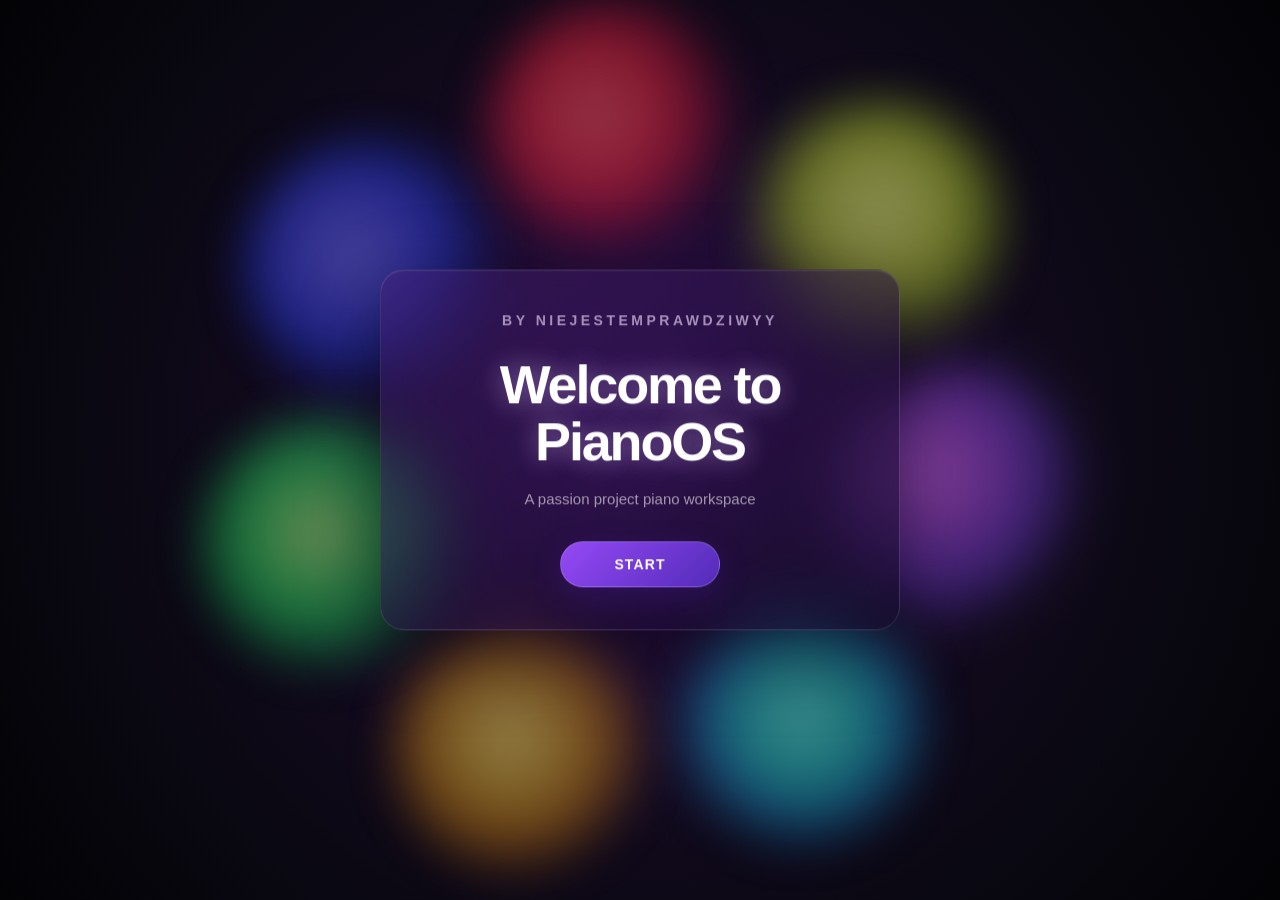
==== index.html @ e5b95d33 "modified:   README.md 	new file:   image-1.png 	new file:   image.png 	renamed:    cacabaka.html -> " ====
<!DOCTYPE html>
<html lang="en">

<head>
    <meta charset="UTF-8">
    <meta
        name="viewport"
        content="width=device-width, initial-scale=1.0"
    >

    <title>PianoOS</title>

    <link
        rel="stylesheet"
        href="style.css"
    >
</head>

<body>

<main class="screen1">

    <div
        class="background"
        id="background"
    >

        <div
            class="background-vignette"
        ></div>

        <canvas
            id="starCanvas"
            aria-hidden="true"
        ></canvas>

        <canvas
            id="impactCanvas"
            aria-hidden="true"
        ></canvas>

        <div
            class="implosion-core"
            aria-hidden="true"
        ></div>

        <div class="swiec glow1"></div>
        <div class="swiec glow2"></div>
        <div class="swiec glow3"></div>
        <div class="swiec glow4"></div>
        <div class="swiec glow5"></div>
        <div class="swiec glow6"></div>
        <div class="swiec glow7"></div>

        <div
            class="impact-flash"
            id="impactFlash"
            aria-hidden="true"
        ></div>

    </div>

    <section
        class="welcomecard1"
        id="welcomeCard"
    >

        <div class="logo1">
            by Niejestemprawdziwyy
        </div>

        <div class="content1">

            <h1>
                Welcome to PianoOS
            </h1>

            <p class="jakistekst">
                A passion project piano workspace
            </p>

            <button
                id="startButton"
                class="startButton"
                type="button"
            >
                Start
            </button>

        </div>

    </section>

    <section class="pianoUI" id="pianoUI"
    >
        <div class="appWindows" id="appWindows">

        <section class="appWin" id="NotepadWin" data-app="Notepad">
            <header class="appWinTitlebar">
                <div class="appWinTitle">
                <span class="appWinIcon">
                    📝
                </span>

                <span>
                     Notepad
                </span>
                </div>

                <div class="appWinControls">
                    <button class="appWinButtonMinimize" data-app="Notepad" type="button" aria-label="Minimize">_</button>

                    <button class="appWinButtonClose" data-app="Notepad" type="button" aria-label="Close">x</button>
                </div>

                </header>

                <div class="appWinContent">
                    <textarea class="notepad-textarea" id="notepadTextarea" placeholder="Notepad, not 'Note pad'" spellcheck="true"></textarea>
                    </div>
        </section>

            <section class="appWin" id="SettingsWin" data-app="Settings">
                <header class="appWinTitlebar">
                        <div class="appWinTitle">
                            <span class="appWinIcon">
                                 ⚙︎
                            </span>

                            <span>
                                Settings
                                </span>
                        </div>

                <div class="appWinControls">
                    <button class="appWinButtonMinimize" data-app="Settings" type="button" aria-label="Minimize">_</button>

                    <button class="appWinButtonClose" data-app="Settings" type="button" aria-label="Close">x</button>
                </div>

                </header>

                <div class="appWinContent">
                    <div class="settings-container">
                        <div class="settings-container">

                                <div class="settings-section">

                                    <h3>
                                        Audio
                                    </h3>

                                    <div class="setting-row">

                                        <div class="setting-info">

                                            <span>
                                                Master
                                            </span>

                                            <small>
                                                Overall volume
                                            </small>

                                        </div>

                                        <input
                                            id="masterVolume"
                                            type="range"
                                            min="0"
                                            max="1"
                                            step="0.01"
                                            value="1"
                                        >

                                    </div>

                                    <div class="setting-row">

                                        <div class="setting-info">

                                            <span>
                                                Piano
                                            </span>

                                            <small>
                                                Virtual piano volume
                                            </small>

                                        </div>

                                        <input
                                            id="pianoVolume"
                                            type="range"
                                            min="0"
                                            max="1"
                                            step="0.01"
                                            value="0.8"
                                        >

                                    </div>

                                    <div class="setting-row">

                                        <div class="setting-info">

                                            <span>
                                                Metronome
                                            </span>

                                            <small>
                                                Metronome click volume
                                            </small>

                                        </div>

                                        <input
                                            id="metronomeVolume"
                                            type="range"
                                            min="0"
                                            max="1"
                                            step="0.01"
                                            value="0.7"
                                        >

                                    </div>

                                </div>

                            </div>
                    </div>
                </div>
                 </section>

                 <section class="appWin" id="MetronomeWin" data-app="Metronome">
                    <header class="appWinTitlebar">
                        <div class="appWinTitle">
                        <span class="appWinIcon">
                           ♫
                        </span>

                        <span>
                            Metronome
                        </span>
                        </div>

                        <div class="appWinControls">
                            <button class="appWinButtonMinimize" data-app="Metronome" type="button" aria-label="Minimize">_</button>

                            <button class="appWinButtonClose" data-app="Metronome" type="button" aria-label="Close">x</button>
                        </div>

                        </header>

                        <div class="appWinContent">

                                <div class="metronomeBpm">
                                    <span id="metronomeBPM" class="metronomeBpmValue">120</span>
                                    <span class="metronomeBpmLabel">BPM</span>
                                </div>

                                <input type="range" class="metronome-slider" id="metronomeSlider" min="30" max="360" value="120">
                                    <div class="metronome-controls">

                                    <button id="metronomeStartStop" class="metronome-button">Start</button>
                                    <button id="metronomePlus" class="metronome-button">+</button>
                                    <button id="metronomeMinus" class="metronome-button">-</button>
                                        </div>

                        </div>
                     </section>

        </div>
        <header class="piano-hud">

            <div class="headtekst">
                PianoOS
            </div>

            <div class="topInfo">

                <span id="topTekst">
                    Niejestemprawdziwyy's Workspace
                </span>
                <span class="hud-separator">
                    •
                </span>

                <span id="tempo">

                </span>

            </div>

            <div class="hud-right">

                <div class="connectionStatus">

                    <span
                        class="connection-indicator"
                        id="connectionIndicator"
                    ></span>

                    <span id="midiStatus">
                        Keyboard ready
                    </span>

                </div>

                <div class="hud-actions">

                    <button
                        id="playButton"
                        type="button"
                        aria-label="Play"
                    >
                        ▶
                    </button>
                    <button
                        id="stopButton"
                        type="button"
                        aria-label="Stop"
                    >
                        ■
                    </button>
                    <button
                        id="recordButton"
                        type="button"
                        aria-label="Record"
                    >
                        ●
                    </button>
                    <button
                        id="hideVkeyboard"
                        class="hide-vkeyboard"
                        type="button"
                        aria-label="Hide virtual keyboard"
                        aria-pressed="false"
                    >
                        ▼
                    </button>

                </div>

            </div>

        </header>

        <aside class="appDock" id="appDock">

    <button
        class="dockButton"
        id="openNotepad"
        type="button"
        title="Notepad"
    >
        📝
    </button>

    <button
        class="dockButton"
        id="openMetronome"
        type="button"
        title="Metronome"
    >
        ♫
    </button>

    <button
        class="dockButton"
        id="openSettings"
        type="button"
        title="Settings"
    >
        ⚙
    </button>

</aside>

        <div
            class="visualizer"
            id="visualizer"
        >

            <div class="visualizer-grid"></div>

            <canvas
                id="noteCanvas"
                aria-hidden="true"
            ></canvas>

        </div>

        <canvas
            id="particleCanvas"
            aria-hidden="true"
        ></canvas>

        <div class="piano-area">

            <div
                class="piano"
                id="piano"
                aria-label="Virtual piano"
            >

                <div
                    class="piano-keys"
                    id="pianoKeys"
                ></div>

            </div>

        </div>

    </section>

    <div
        class="tenpopup"
        id="tenpopup"
        aria-hidden="true"
    >

        <div class="tenpopup-content">

            <div class="popup-icon">
                🎹
            </div>

            <h2>
                Yo, Human!
            </h2>

            <p>
                For the best experience, connect a MIDI
                keyboard to your computer and then allow
                PianoOS to access it.
            </p>

            <div class="popup-actions">

                <button
                    id="midiTAK"
                    type="button"
                >
                    Enable MIDI
                </button>

                <button
                    id="midiNIE"
                    type="button"
                >
                    Nah, I'm good
                </button>

            </div>

        </div>

    </div>

    <div class="popupMidiTak" id="popupMidiTak" aria-hidden="true">
        <p></p>
    </div>

</main>

<script src="script.js"></script>

</body>
</html>
---- style.css ----
* {
    box-sizing: border-box;
}

html,
body {
    width: 100%;
    height: 100%;
    margin: 0;
}

body {
    overflow: hidden;

    font-family: Arial, sans-serif;

    background: #030308;

    color: white;
}

.screen1 {
    position: relative;

    width: 100vw;
    height: 100vh;

    overflow: hidden;

    isolation: isolate;
}

.background {
    position: absolute;
    inset: 0;

    overflow: hidden;

    --backgroundbrightness: 1;

    background:
        radial-gradient(
            circle at 50% 48%,
            #26063e 0%,
            #10091b 35%,
            #07070d 70%,
            #020204 100%
        );
}

.background::after {
    content: "";

    position: absolute;
    inset: -30%;

    z-index: 1;

    background:
        radial-gradient(
            circle at center,
            rgba(110, 48, 180, 0.25) 0%,
            rgba(50, 20, 80, 0.10) 32%,
            transparent 65%
        );

    pointer-events: none;

    animation:
        sidesPulse 4s ease-in-out infinite;
}

.background-vignette {
    position: absolute;
    inset: 0;

    z-index: 20;

    pointer-events: none;

    background:
        radial-gradient(
            circle at center,
            transparent 30%,
            rgba(0, 0, 0, 0.24) 65%,
            rgba(0, 0, 0, 0.82) 100%
        );

    opacity:
        calc(1 - var(--backgroundbrightness));
}

#starCanvas {
    position: absolute;
    inset: 0;

    z-index: 0;

    width: 100%;
    height: 100%;

    opacity: 0;

    pointer-events: none;

    transition:
        opacity 2s ease;
}

.background.post-impact #starCanvas {
    opacity: 1;
}

#impactCanvas {
    position: absolute;
    inset: 0;

    z-index: 15;

    width: 100%;
    height: 100%;

    pointer-events: none;
}

.swiec {
    position: absolute;

    top: 50%;
    left: 50%;

    width: var(--blobsize);
    height: var(--blobsize);

    margin:
        calc(var(--blobsize) / -2)
        0
        0
        calc(var(--blobsize) / -2);

    border-radius: 50%;

    opacity: 0.58;

    filter: blur(24px);

    pointer-events: none;

    will-change:
        transform,
        opacity,
        filter;

    z-index: 2;

    transition:
        opacity 320ms ease,
        filter 320ms ease;
}

.glow1,
.glow2,
.glow3,
.glow4,
.glow5,
.glow6,
.glow7 {
    --blobsize:
        min(20vw, 270px);
}

.glow1 {
    background:
        radial-gradient(
            circle at 38% 40%,
            #e46eff 0%,
            #8b3ccc 35%,
            #5e35bd 50%,
            transparent 72%
        );
}

.glow2 {
    background:
        radial-gradient(
            circle at 50% 45%,
            #63fff0 0%,
            #1ecbbd 33%,
            #1683c4 50%,
            transparent 72%
        );
}

.glow3 {
    background:
        radial-gradient(
            circle at 45% 45%,
            #ffe66b 0%,
            #d39c20 34%,
            #b36710 50%,
            transparent 72%
        );
}

.glow4 {
    background:
        radial-gradient(
            circle at 45% 45%,
            #c7ff84 0%,
            #31d65d 34%,
            #15af50 50%,
            transparent 72%
        );
}

.glow5 {
    background:
        radial-gradient(
            circle at 42% 45%,
            #7376ff 0%,
            #4144ec 35%,
            #1933c8 50%,
            transparent 72%
        );
}

.glow6 {
    background:
        radial-gradient(
            circle at 42% 45%,
            #ff5b66 0%,
            #ed243d 35%,
            #a31336 50%,
            transparent 72%
        );
}

.glow7 {
    background:
        radial-gradient(
            circle at 52% 42%,
            #efff83 0%,
            #cadb3d 34%,
            #89a918 50%,
            transparent 72%
        );
}

.background.post-impact .swiec {
    opacity: 0 !important;
    filter: blur(60px) !important;
}

.background.post-impact::after {
    animation: none;

    opacity: 0;
}

.implosion-core {
    position: absolute;

    top: 50%;
    left: 50%;

    width: 100px;
    height: 100px;

    margin:
        -50px
        0
        0
        -50px;

    border-radius: 50%;

    z-index: 10;

    pointer-events: none;

    opacity: 0.12;

    transform:
        scale(0.35);

    background:
        radial-gradient(
            circle,
            rgba(255,255,255,1) 0%,
            rgba(232,190,255,0.95) 12%,
            rgba(164,78,255,0.72) 26%,
            rgba(94,27,170,0.35) 45%,
            transparent 72%
        );

    filter:
        blur(7px);

    box-shadow:
        0 0 25px
        rgba(220,160,255,0.25),

        0 0 80px
        rgba(150,70,255,0.18);

    will-change:
        transform,
        opacity,
        filter;
}

.impact-flash {
    position: absolute;
    inset: 0;

    z-index: 18;

    pointer-events: none;

    opacity: 0;

    background:
        radial-gradient(
            circle at center,
            rgba(255,255,255,0.98) 0%,
            rgba(226,188,255,0.72) 7%,
            rgba(160,80,255,0.28) 22%,
            transparent 60%
        );
}

.welcomecard1 {
    position: absolute;

    left: 50%;
    top: 50%;

    transform:
        translate(-50%, -50%);

    z-index: 30;

    width:
        min(
            520px,
            calc(100vw - 40px)
        );

    padding:
        42px 38px;

    border:
        1px solid
        rgba(255,255,255,0.11);

    border-radius: 24px;

    text-align: center;

    background:
        linear-gradient(
            145deg,
            rgba(68, 31, 112, 0.48),
            rgba(18, 8, 34, 0.62)
        );

    backdrop-filter:
        blur(22px);

    box-shadow:
        0 20px 80px
        rgba(0,0,0,0.45),

        inset 0 1px 0
        rgba(255,255,255,0.08);

    transition:
        opacity 0.8s ease,
        transform 1s
        cubic-bezier(
            0.16,
            1,
            0.3,
            1
        ),
        filter 1s ease;
}

.logo1 {
    margin-bottom: 28px;

    font-size: 14px;
    font-weight: 700;

    letter-spacing: 0.25em;

    text-transform: uppercase;

    color:
        rgba(225, 207, 242, 0.68);
}

h1 {
    margin: 0;

    font-size:
        clamp(32px, 5vw, 54px);

    line-height: 1.05;

    letter-spacing: -0.04em;

    text-shadow:
        0 0 34px
        rgba(255, 255, 255, 0.28),

        0 0 24px
        rgba(194, 143, 255, 0.3);
}

.jakistekst {
    margin:
        18px auto
        30px;

    max-width: 380px;

    font-size: 15px;

    line-height: 1.6;

    color:
        rgba(255,255,255,0.58);
}

.startButton {
    position: relative;

    min-width: 160px;

    padding:
        14px 28px;

    border:
        1px solid
        rgba(255,255,255,0.18);

    border-radius: 999px;

    color: white;

    font-size: 14px;
    font-weight: 700;

    letter-spacing: 0.08em;

    text-transform: uppercase;

    cursor: pointer;

    background:
        linear-gradient(
            135deg,
            rgba(155,77,255,0.95),
            rgba(90,48,200,0.90)
        );

    box-shadow:
        0 0 0
        rgba(160,90,255,0),

        0 10px 30px
        rgba(80,30,180,0.25);

    transition:
        transform 0.25s ease,
        box-shadow 0.25s ease,
        filter 0.25s ease;
}

.startButton:hover {
    transform:
        translateY(-2px);

    filter:
        brightness(1.12);

    box-shadow:
        0 0 30px
        rgba(176,93,255,0.35),

        0 12px 40px
        rgba(80,30,180,0.35);
}

.startButton:active {
    transform:
        translateY(1px)
        scale(0.98);
}

.startButton:disabled {
    cursor: default;
}

.pianoUI {
    position: fixed;
    inset: 0;

    z-index: 40;

    overflow: hidden;

    opacity: 0;
    visibility: hidden;

    pointer-events: none;

    transform:
        scale(1.035)
        translateY(12px);

    filter: blur(10px);

    transition:
        opacity 1.1s ease,
        transform 1.2s
        cubic-bezier(
            0.16,
            1,
            0.3,
            1
        ),
        filter 1.1s ease,
        visibility 0s linear 1.1s;
}

.pianoUI.visible {
    opacity: 1;

    visibility: visible;

    pointer-events: auto;

    transform:
        scale(1)
        translateY(0);

    filter: blur(0);

    transition-delay: 0s;
}

.piano-hud {
    position: absolute;

    top: 0;
    left: 0;
    right: 0;

    z-index: 60;

    display: grid;

    grid-template-columns:
        1fr
        auto
        1fr;

    align-items: center;

    min-height: 70px;

    padding:
        14px 22px;

    border-bottom:
        1px solid
        rgba(255,255,255,0.06);

    background:
        linear-gradient(
            to bottom,
            rgba(17, 7, 33, 0.88),
            rgba(7, 3, 16, 0.7)
        );

    backdrop-filter:
        blur(16px);

    box-shadow:
        0 8px 26px
        rgba(5, 2, 12, 0.38),

        inset 0 -1px 0
        rgba(155, 77, 255, 0.14);
}

.headtekst {
    font-size: 14px;

    font-weight: 700;

    letter-spacing: 0.18em;

    text-transform: uppercase;

    color:
        rgba(255,255,255,0.78);

    text-shadow:
        0 0 10px
        rgba(210, 169, 255, 0.7);
}

.topInfo {
    display: flex;

    align-items: center;

    gap: 10px;

    font-size: 12px;

    color:
        rgba(255,255,255,0.42);
}

.hud-separator {
    opacity: 0.3;
}

.hud-right {
    justify-self: end;

    display: flex;

    align-items: center;

    gap: 14px;
}

.connectionStatus {
    display: flex;

    align-items: center;

    gap: 8px;

    font-size: 11px;

    color:
        rgba(255,255,255,0.5);
}

.connection-indicator {
    width: 7px;
    height: 7px;

    border-radius: 50%;

    background:
        rgba(150, 150, 160, 0.45);

    box-shadow: none;

    transition:
        background 0.25s ease,
        box-shadow 0.25s ease;
}

.connection-indicator.connected {
    background:
        #d6a1ff;

    box-shadow:
        0 0 14px
        rgba(214, 161, 255, 0.85);
}

.hud-actions {
    display: flex;

    align-items: center;

    gap: 6px;
}

.hud-actions button {
    width: 32px;
    height: 32px;

    padding: 0;

    border:
        1px solid
        rgba(155, 77, 255, 0.26);

    border-radius: 50%;

    color:
        rgba(255,255,255,0.72);

    background:
        rgba(109, 57, 171, 0.32);

    cursor: pointer;

    transition:
        background 0.2s ease,
        transform 0.2s ease,
        color 0.2s ease;
}

.hud-actions button:hover {
    transform:
        translateY(-1px);

    color: white;

    background:
        rgba(155, 77, 255, 0.38);
}

.hide-vkeyboard {
    margin-left: 5px;

    color:
        rgba(255,255,255,0.45) ;

    background:
        rgba(28, 9, 49, 0.48) ;

    border-color:
        rgba(255,255,255,0.08) ;

    backdrop-filter:
        blur(8px);

    transition:
        transform 0.45s
        cubic-bezier(
            0.16,
            1,
            0.3,
            1
        ),
        background 0.2s ease;
}

.visualizer {
    position: absolute;

    inset: 70px 0 0 0;

    overflow: hidden;
}

.visualizer-grid {
    position: absolute;
    inset: 0;

    opacity: 0.25;

    background:
        linear-gradient(
            rgba(255,255,255,0.022) 1px,
            transparent 1px
        ),
        linear-gradient(
            90deg,
            rgba(255,255,255,0.022) 1px,
            transparent 1px
        );

    background-size:
        50px 50px;

    mask-image:
        linear-gradient(
            to bottom,
            black,
            transparent 88%
        );
}

#noteCanvas {
    position: absolute;
    inset: 0;

    width: 100%;
    height: 100%;

    pointer-events: none;
}

#particleCanvas {
    position: fixed;
    inset: 0;

    z-index: 70;

    width: 100%;
    height: 100%;

    pointer-events: none;
}

.piano-area {
    position: absolute;

    left: 0;
    right: 0;
    bottom: 0;

    z-index: 50;

    width: 100%;

    height:
        clamp(
            145px,
            22.5vh,
            243px
        );

    padding:
        0 16px 0;

    transform:
        translateY(0);

    transition:
        transform 700ms
        cubic-bezier(
            0.16,
            1,
            0.3,
            1
        );
}

.piano-area.keyboard-hidden {
    transform:
        translateY(100%);
}

.piano {
    position: relative;

    width: 100%;
    height: 100%;

    overflow: visible;

    border:
        1px solid
        rgba(255,255,255,0.10);

    border-bottom:
        0;

    border-radius:
        16px 16px 0 0;

    background:
        linear-gradient(
            to bottom,
            rgba(12,11,20,0.96),
            rgba(3,3,8,0.99)
        );

    box-shadow:
        0 -24px 80px
        rgba(0,0,0,0.62),

        inset 0 1px 0
        rgba(255,255,255,0.07);
}

.piano-keys {
    position: relative;

    width: 100%;
    height: 100%;
}

.key {
    position: absolute;

    user-select: none;

    touch-action: none;

    cursor: pointer;

    transition:
        transform 80ms ease,
        background 120ms ease,
        box-shadow 120ms ease,
        filter 120ms ease;
}

.key.white {
    bottom: 0;

    height: 100%;

    border:
        1px solid
        rgba(10,10,15,0.85);

    border-radius:
        0 0 7px 7px;

    background:
        linear-gradient(
            to bottom,
            #ffffff 0%,
            #eeeeee 55%,
            #cfcfcf 100%
        );

    box-shadow:
        inset 0 -5px 8px
        rgba(0,0,0,0.12);

    z-index: 1;
}

.key.black {
    top: 0;

    height: 62%;

    border:
        1px solid
        rgba(255,255,255,0.07);

    border-radius:
        0 0 5px 5px;

    background:
        linear-gradient(
            to bottom,
            #282630,
            #0a0910 75%,
            #020205 100%
        );

    box-shadow:
        inset 0 -3px 5px
        rgba(0,0,0,0.6),

        0 6px 8px
        rgba(0,0,0,0.45);

    z-index: 10;
}

.key.white.active {
    z-index: 8;

    transform:
        translateY(4px);

    background:
        linear-gradient(
            to bottom,
            #ffffff,
            #e6d7ff 60%,
            #b995ff 100%
        );

    box-shadow:
        inset 0 4px 8px
        rgba(80,40,160,0.18),

        0 -5px 22px
        rgba(185,120,255,0.78),

        0 -14px 54px
        rgba(130,70,255,0.42);

    filter:
        brightness(1.08);
}

.key.black.active {
    z-index: 11;

    transform:
        translateY(4px);

    background:
        linear-gradient(
            to bottom,
            #9b74ff,
            #432071 65%,
            #13081f 100%
        );

    box-shadow:
        0 -5px 18px
        rgba(150,90,255,0.95),

        0 -13px 42px
        rgba(115,65,255,0.5);

    filter:
        brightness(1.25);
}

.key-label {
    position: absolute;

    left: 50%;

    bottom: 11px;

    transform:
        translateX(-50%);

    white-space: nowrap;

    pointer-events: none;

    font-size: 9px;

    font-weight: 600;

    letter-spacing: 0.02em;

    color:
        rgba(30,25,40,0.48);

    transition:
        color 100ms ease,
        text-shadow 100ms ease;
}

.key.black .key-label {
    bottom: 7px;

    font-size: 7px;

    color:
        rgba(255,255,255,0.42);
}

.key.active .key-label {
    color:
        rgba(255,255,255,0.95);

    text-shadow:
        0 0 8px
        rgba(190,140,255,0.8);
}

.tenpopup {
    position: fixed;
    inset: 0;

    z-index: 100;

    display: flex;

    align-items: center;
    justify-content: center;

    padding: 20px;

    opacity: 0;
    visibility: hidden;

    pointer-events: none;

    background:
        rgba(0,0,0,0.42);

    backdrop-filter:
        blur(10px);

    transition:
        opacity 0.35s ease,
        visibility 0.35s ease;
}

.tenpopup.active {
    opacity: 1;

    visibility: visible;

    pointer-events: auto;
}

.tenpopup-content {
    width:
        min(
            480px,
            100%
        );

    padding: 34px;

    border:
        1px solid
        rgba(255,255,255,0.12);

    border-radius: 24px;

    text-align: center;

     background:
        linear-gradient(
            145deg,
            rgba(66, 31, 109, 0.76),
            rgba(17, 7, 33, 0.84)
        );
    box-shadow:
        0 30px 100px
        rgba(0,0,0,0.55);

    transform:
        translateY(15px)
        scale(0.98);

    transition:
        transform 0.4s
        cubic-bezier(
            0.16,
            1,
            0.3,
            1
        );
}

.tenpopup.active
.tenpopup-content {
    transform:
        translateY(0)
        scale(1);
}

.popup-icon {
    font-size: 42px;

    margin-bottom: 15px;
}

.tenpopup h2 {
    margin:
        0 0 12px;
}

.tenpopup p {
    margin: 0;

    line-height: 1.6;

    color:
        rgba(255,255,255,0.62);
}

.popup-actions {
    display: flex;

    align-items: center;
    justify-content: center;

    gap: 12px;

    margin-top: 25px;

    flex-wrap: wrap;
}

.popup-actions button {
    padding:
        12px 20px;

    border:
        1px solid
        rgba(255,255,255,0.13);

    border-radius: 999px;

    color: white;

    cursor: pointer;

    background:
        rgba(90, 43, 143, 0.24);

    transition:
        transform 0.2s ease,
        background 0.2s ease;
}

.popup-actions button:hover {
    transform:
        translateY(-1px);

    background:
        rgba(155, 77, 255, 0.3);
}

#midiTAK {
    background:
        linear-gradient(
            135deg,
            #8c49ff,
            #5632c9
        );
    box-shadow:
         0 0 30px
        rgba(141, 86, 228, 0),

         0 0 30px
        rgba(203, 186, 237, 0.25);
}

.popupMidiTak {
    position: fixed;

    top: 82px;
    right: 18px;

    z-index: 120;

    padding:
        10px 14px;

    border:
        1px solid
        rgba(255,255,255,0.10);

    border-radius: 12px;

    background:
        rgba(18,12,29,0.76);

    backdrop-filter:
        blur(12px);

    box-shadow:
        0 12px 35px
        rgba(0,0,0,0.35);

    opacity: 0;
    visibility: hidden;

    transform:
        translateY(-10px);

    pointer-events: none;

    transition:
        opacity 0.35s ease,
        transform 0.35s ease,
        visibility 0.35s ease;
}

.popupMidiTak.visible {
    opacity: 1;

    visibility: visible;

    transform:
        translateY(0);
}

.popupMidiTak p {
    margin: 0;

    font-size: 12px;

    color:
        rgba(255,255,255,0.82);
}

@keyframes sidesPulse {

    0%,
    100% {
        opacity: 0.30;

        transform:
            scale(0.99);
    }

    50% {
        opacity: 0.44;

        transform:
            scale(1.015);
    }
}

@media (max-width: 800px) {

    .piano-hud {
        grid-template-columns:
            1fr
            auto;

        gap: 8px;

        min-height: 62px;

        padding:
            10px 14px;
    }

    .topInfo {
        display: none;
    }

    .hud-right {
        gap: 8px;
    }

    .connectionStatus {
        display: none;
    }

    .visualizer {
        inset: 62px;
    }

    .piano-area {
        height:
            clamp(
                130px,
                21vh,
                190px
            );

        padding-left: 8px;
        padding-right: 8px;
    }

    .piano {
        border-radius:
            12px 12px 0 0;
    }

    .key-label {
        bottom: 8px;

        font-size: 7px;
    }

    .key.black .key-label {
        bottom: 5px;

        font-size: 6px;
    }

    .tenpopup-content {
        padding:
            28px 22px;
    }
}

@media (prefers-reduced-motion: reduce) {

    *,
    *::before,
    *::after {
        animation-duration: 0.01ms !important;

        animation-iteration-count:
            1 !important;

        transition-duration:
            0.01ms !important;
    }
}

.app-windows {
    position: absolute;

    inset: 0;

    z-index: 80;

    pointer-events: none;
}

.appWin {
    position: absolute;

    left: 50%;
    top: 50%;

    width: 420px;
    min-height: 260px;

    display: flex;

    flex-direction: column;

    overflow: hidden;

    pointer-events: auto;

    border:
        1px solid
        rgba(255, 255, 255, 0.16);

    border-radius: 18px;

    background:
        linear-gradient(
            145deg,
            rgba(66, 31, 109, 0.68),
            rgba(17, 7, 33, 0.82)
        );

    backdrop-filter:
        blur(24px)
        saturate(130%);

    box-shadow:
        0 25px 70px
        rgba(0, 0, 0, 0.45),

        inset 0 1px 0
        rgba(255, 255, 255, 0.13),

        inset 0 -1px 0
        rgba(0, 0, 0, 0.18);

    opacity: 0;

    visibility: hidden;

    transform:
        translate(-50%, -50%)
        scale(0.95);

    transition:
        opacity 220ms ease,
        transform 280ms
        cubic-bezier(
            0.16,
            1,
            0.3,
            1
        ),
        visibility 220ms ease;
}

.appWin.active {

    opacity: 1;

    visibility: visible;

    transform:
        translate(-50%, -50%)
        scale(1);
}

.appWin.dragging {

    transition: none;
}

.appWinTitlebar {

    height: 46px;

    display: flex;

    align-items: center;

    justify-content: space-between;

    padding:
        0 10px 0 14px;

    border-bottom:
        1px solid
        rgba(255, 255, 255, 0.09);

    background:
        linear-gradient(
            to right,
            rgba(155, 77, 255, 0.22),
            rgba(63, 26, 104, 0.12)
        );

    user-select: none;

    cursor: grab;
}

.appWinTitlebar:active {
    cursor: grabbing;
}

.appWinTitle {

    display: flex;

    align-items: center;

    gap: 9px;

    font-size: 13px;

    font-weight: 600;

    color:
        rgba(255, 255, 255, 0.9);
}

.appWinIcon {

    display: flex;

    align-items: center;
    justify-content: center;

    width: 24px;
    height: 24px;

    border-radius: 7px;

    background:
        rgba(155, 77, 255, 0.16);
}

.appWinControls {

    display: flex;

    gap: 4px;
}

.appWinButton,
.appWinControls button {

    width: 28px;
    height: 28px;

    padding: 0;

    border:
        1px solid
        rgba(155, 77, 255, 0.2);

    border-radius: 50%;

    color:
        rgba(255,255,255,0.55);

    background:
        rgba(90, 43, 143, 0.22);

    cursor: pointer;

    font-size: 15px;

    transition:
        background 0.18s ease,
        color 0.18s ease;
}

.appWinButton:hover,
.appWinControls button:hover {

    color: white;

    background:
        rgba(155,77,255,0.36);

    box-shadow:
        0 0 12px
        rgba(155, 77, 255, 0.24);
}

.appWinButtonClose:hover {

    background:
        rgba(155,77,255,0.42);

    color:
        #f1ddff;
}

.appWinContent {

    flex: 1;

    min-height: 0;

    padding: 16px;
}

.notepadWin {
    padding: 0;
}

.notepad-textarea {

    width: 100%;
    height: 100%;

    min-height: 220px;

    resize: none;

    padding: 18px;

    border: 0;

    outline: none;

    color:
        rgba(255,255,255,0.9);

    font:
        14px/1.6
        Arial,
        sans-serif;

    background:
        linear-gradient(
            to bottom,
            rgba(255,255,255,0.035),
            rgba(255,255,255,0.015)
        );

    caret-color:
        #d6b7ff;
}

.notepad-textarea::placeholder {

    color:
        rgba(255,255,255,0.28);
}

.notepad-textarea:focus {

    background:
        linear-gradient(
            to bottom,
            rgba(255,255,255,0.045),
            rgba(255,255,255,0.018)
        );
}

.metronomeBpm {

    display: flex;

    flex-direction: column;

    align-items: center;

    justify-content: center;

    gap: 18px;
}

.metronomeBpm {

    display: flex;

    flex-direction: column;

    align-items: center;
}

.metronomeBpmValue {

    font-size: 64px;

    font-weight: 300;

    line-height: 1;

    letter-spacing: -0.05em;

    color:
        rgba(255,255,255,0.95);

    text-shadow:
        0 0 30px
        rgba(196,145,255,0.25);
}

.metronomeBpmLabel {

    margin-top: 5px;

    font-size: 10px;

    font-weight: 600;

    letter-spacing: 0.25em;

    color:
        rgba(255,255,255,0.42);
}

.metronome-slider {

    width: 80%;

    height: 8px;

    appearance: none;

    border-radius: 999px;

    background:
        linear-gradient(
            90deg,
            rgba(90, 48, 200, 0.78) 0%,
            rgba(155, 77, 255, 0.84) 55%,
            rgba(194, 111, 238, 0.92) 100%
        );

    box-shadow:
        0 0 14px
        rgba(155, 77, 255, 0.22),

        inset 0 1px 2px
        rgba(0, 0, 0, 0.35);

    cursor: pointer;

    margin-bottom: 16px;
}

.metronome-slider::-webkit-slider-thumb {
    width: 18px;
    height: 18px;

    appearance: none;

    border: 2px solid
        rgba(239, 218, 255, 0.95);

    border-radius: 50%;

    background:
        linear-gradient(
            145deg,
            #d18aff,
            #7929a9
        );

    box-shadow:
        0 0 12px
        rgba(194, 111, 238, 0.75);
}

.metronome-slider::-moz-range-thumb {
    width: 14px;
    height: 14px;

    border: 2px solid
        rgba(239, 218, 255, 0.95);

    border-radius: 50%;

    background:
        linear-gradient(
            145deg,
            #d18aff,
            #7929a9
        );

    box-shadow:
        0 0 12px
        rgba(194, 111, 238, 0.75);
}

.metronome-buttons,
.metronome-controls {

    display: flex;

    align-items: center;

    gap: 13px;

    margin-top: 4px;
}

.metronome-buttons button,
.metronome-controls button {

    min-width: 42px;
    height: 42px;

    border:
        1px solid
        rgba(155, 77, 255, 0.24);

    border-radius: 50%;

    color:
        rgba(255,255,255,0.78);

    background:
        linear-gradient(
            145deg,
            rgba(155, 77, 255, 0.82),
            rgba(90, 48, 200, 0.78)
        );

    box-shadow:
        0 5px 16px
        rgba(80, 30, 180, 0.2),

        inset 0 1px 0
        rgba(255, 255, 255, 0.16);

    cursor: pointer;

    transition:
        background 0.18s ease,
        transform 0.18s ease;
}

.metronome-buttons button:hover,
.metronome-controls button:hover {

    background:
        linear-gradient(
            145deg,
            rgba(175, 91, 255, 0.9),
            rgba(103, 57, 218, 0.86)
        );

    box-shadow:
        0 0 14px
        rgba(155, 77, 255, 0.25);

    transform:
        translateY(-1px);
}

.metronome-controls #metronomeStartStop {
    min-width: 92px;

    padding:
        0 18px;

    border-radius: 999px;
}

.metronome-start {

    min-width: 110px;

    padding: 11px 20px;

    border:
        1px solid
        rgba(255,255,255,0.12);

    border-radius: 999px;

    color: white;

    background:
        linear-gradient(
            135deg,
            rgba(155,77,255,0.95),
            rgba(90,48,200,0.92)
        );

    cursor: pointer;

    box-shadow:
        0 10px 25px
        rgba(80,30,180,0.25),

        0 0 18px
        rgba(155, 77, 255, 0.2);
}

#notepadWindow {

    left: 32%;

    top: 42%;
}

#metronomeWindow {

    left: 68%;

    top: 42%;

    width: 330px;

    min-height: 290px;
}

@media (max-width: 800px) {

    .app-window {

        width:
            calc(100vw - 30px);

        max-width:
            420px;
    }

    #notepadWindow,
    #metronomeWindow {

        left: 50%;

        top: 50%;

        width:
            calc(100vw - 30px);
    }
}

.appDock {
    position: fixed;

    top: 50%;
    right: 18px;

    z-index: 95;

    display: flex;

    flex-direction: column;

    gap: 8px;

    padding: 8px;

    border:
        1px solid
        rgba(255,255,255,0.08);

    border-radius: 14px;

    background:
        rgba(25, 10, 47, 0.78);

    backdrop-filter:
        blur(16px);

    box-shadow:
        0 15px 40px
        rgba(0,0,0,0.30);

    transform:
        translateY(-50%);
}

.dockButton {
    width: 42px;
    height: 42px;

    display: flex;

    align-items: center;
    justify-content: center;

    padding: 0;

    border:
        1px solid
        rgba(255,255,255,0.08);

    border-radius: 11px;

    font-size: 18px;

    color:
        rgba(255,255,255,0.72);

    background:
        rgba(90, 43, 143, 0.24);

    cursor: pointer;

    transition:
        transform 0.2s ease,
        background 0.2s ease,
        color 0.2s ease,
        box-shadow 0.2s ease;
}

.dockButton:hover {
    transform:
        translateX(-2px);

    color: white;

    background:
        rgba(155,77,255,0.3);

    box-shadow:
        0 0 18px
        rgba(155,77,255,0.18);
}

.dockButton:active {
    transform:
        scale(0.94);
}

.settings-container {
    display: flex;

    flex-direction: column;

    gap: 18px;
}

.settings-section {
    display: flex;

    flex-direction: column;

    gap: 18px;
}

.settings-section h3 {

    margin: 0;

    font-size: 12px;

    font-weight: 600;

    letter-spacing: 0.12em;

    text-transform: uppercase;

    color:
        rgba(255,255,255,0.46);
}

.setting-row {

    display: grid;

    grid-template-columns:
        1fr
        130px;

    align-items: center;

    gap: 18px;

    padding-bottom: 14px;

    border-bottom:
        1px solid
        rgba(255,255,255,0.06);
}

.setting-info {

    display: flex;

    flex-direction: column;

    gap: 4px;
}

.setting-info span {

    font-size: 13px;

    color:
        rgba(255,255,255,0.88);
}

.setting-info small {

    font-size: 10px;

    line-height: 1.4;

    color:
        rgba(255,255,255,0.36);
}

.setting-row input[type="range"] {

    width: 130px;

    accent-color:
        #a86cff;

    cursor: pointer;
}
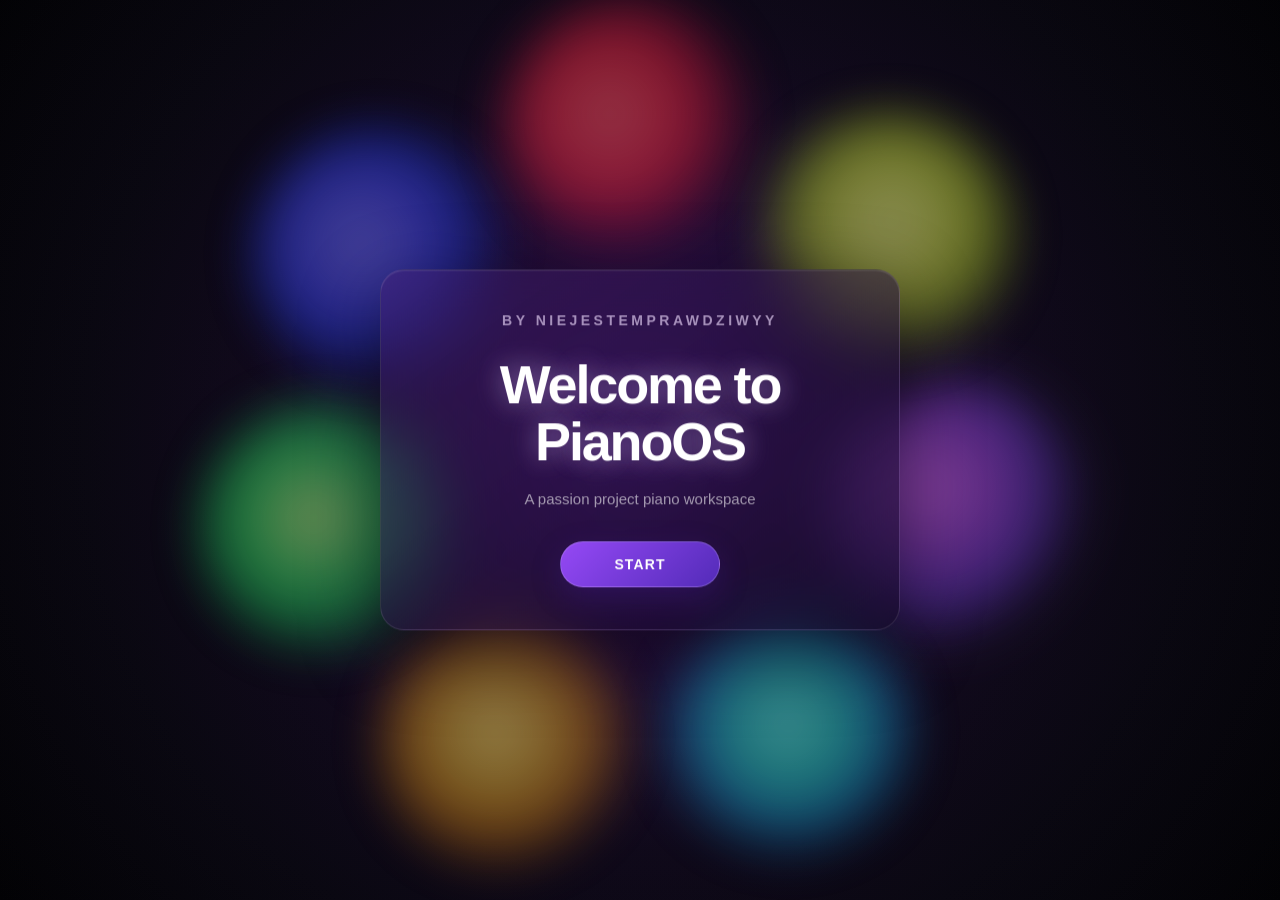
==== commit e758ec33: "Added intro music and edited midi connection status to glow cause why not" ====
--- a/index.html
+++ b/index.html
@@ -195,7 +195,7 @@
                                             min="0"
                                             max="1"
                                             step="0.01"
-                                            value="0.8"
+                                            value="0.6"
                                         >
 
                                     </div>
@@ -280,7 +280,7 @@
             <div class="topInfo">
 
                 <span id="topTekst">
-                    Niejestemprawdziwyy's Workspace
+                    Your Workspace
                 </span>
                 <span class="hud-separator">
                     •
@@ -301,8 +301,8 @@
                         id="connectionIndicator"
                     ></span>
 
-                    <span id="midiStatus">
-                        Keyboard ready
+                    <span id="midiStatus" class="midi-status">
+                        Loading readiness status...
                     </span>
 
                 </div>
--- a/style.css
+++ b/style.css
@@ -647,12 +647,16 @@
     align-items: center;
 
     gap: 8px;
-
+    
     font-size: 11px;
 
     color:
-        rgba(255,255,255,0.5);
-}
+        rgba(243, 243, 243, 0.5);
+        
+    
+}
+
+
 
 .connection-indicator {
     width: 7px;
@@ -661,22 +665,37 @@
     border-radius: 50%;
 
     background:
-        rgba(150, 150, 160, 0.45);
-
-    box-shadow: none;
+        rgba(129, 98, 185, 0.45);
+
+    box-shadow:
+        0 0 4px rgba(132, 101, 190, 0.15);
 
     transition:
         background 0.25s ease,
         box-shadow 0.25s ease;
 }
+#midiStatus {
+    font-size: 12px;
+    color: rgba(255, 255, 255, 0.62);
+    text-shadow:
+        0 0 6px rgba(248, 248, 248, 0.4),
+        0 0 14px rgba(196, 145, 255, 0.3);
+}
+
+#midiStatus.connected {
+    color: rgba(255, 255, 255, 0.92);
+    text-shadow:
+        0 0 8px rgba(255, 255, 255, 0.5),
+        0 0 14px rgba(196, 145, 255, 0.3);
+}
 
 .connection-indicator.connected {
     background:
-        #d6a1ff;
-
-    box-shadow:
-        0 0 14px
-        rgba(214, 161, 255, 0.85);
+        rgb(214, 161, 255);
+
+    box-shadow:
+        0 0 8px rgba(214, 161, 255, 0.8);
+
 }
 
 .hud-actions {
@@ -708,7 +727,6 @@
     cursor: pointer;
 
     transition:
-        background 0.2s ease,
         transform 0.2s ease,
         color 0.2s ease;
 }
@@ -746,7 +764,6 @@
             0.3,
             1
         ),
-        background 0.2s ease;
 }
 
 .visualizer {
@@ -897,7 +914,6 @@
 
     transition:
         transform 80ms ease,
-        background 120ms ease,
         box-shadow 120ms ease,
         filter 120ms ease;
 }
@@ -1193,9 +1209,7 @@
     background:
         rgba(90, 43, 143, 0.24);
 
-    transition:
-        transform 0.2s ease,
-        background 0.2s ease;
+    transition: transform 0.2s ease;
 }
 
 .popup-actions button:hover {
@@ -1214,24 +1228,35 @@
             #5632c9
         );
     box-shadow:
-         0 0 30px
-        rgba(141, 86, 228, 0),
-
-         0 0 30px
-        rgba(203, 186, 237, 0.25);
-}
-
+         0 0 5px
+        rgba(141, 86, 228, 0.1),
+
+         0 0 5px
+        rgba(203, 186, 237, 0.1);
+}
+#midiTAK:hover {
+    background:
+        linear-gradient(
+            135deg,
+            #a86eff,
+            #6c4ac9
+        );
+    box-shadow:
+         0 0 12px
+        rgba(141, 86, 228, 0.2),
+
+         0 0 12px
+        rgba(203, 186, 237, 0.2);
+    transition:
+        transform 0.2s ease,
+        box-shadow 0.2s ease;
+}
 .popupMidiTak {
     position: fixed;
-
     top: 82px;
     right: 18px;
-
     z-index: 120;
-
-    padding:
-        10px 14px;
-
+    padding: 10px 14px;
     border:
         1px solid
         rgba(255,255,255,0.10);
@@ -1566,7 +1591,6 @@
     font-size: 15px;
 
     transition:
-        background 0.18s ease,
         color 0.18s ease;
 }
 
@@ -1827,7 +1851,6 @@
     cursor: pointer;
 
     transition:
-        background 0.18s ease,
         transform 0.18s ease;
 }
 
@@ -1995,7 +2018,6 @@
 
     transition:
         transform 0.2s ease,
-        background 0.2s ease,
         color 0.2s ease,
         box-shadow 0.2s ease;
 }
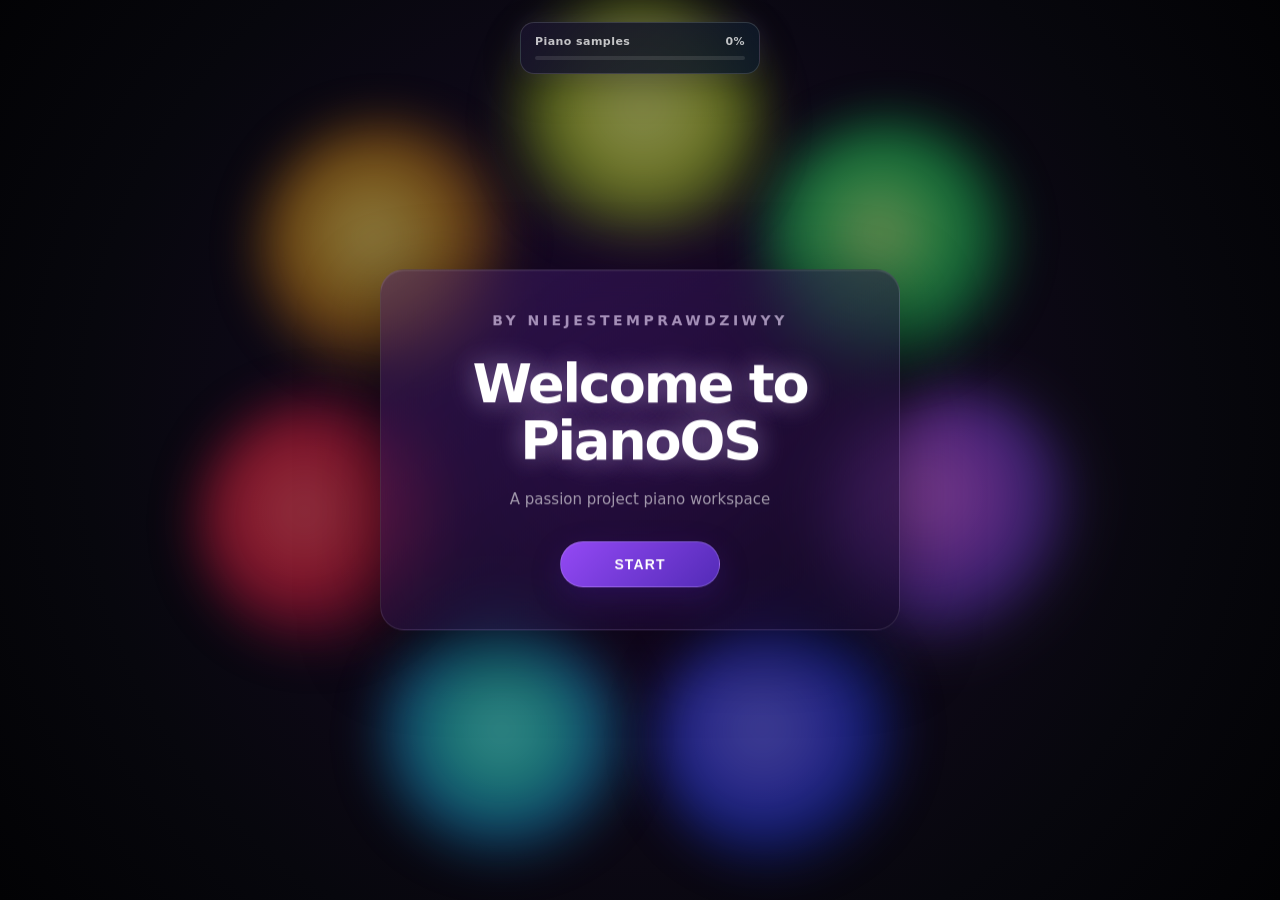
==== commit 18856f2c: "Rewriting, adding, deleting things, mostly in js" ====
--- a/index.html
+++ b/index.html
@@ -17,6 +17,22 @@
 </head>
 
 <body>
+
+    <div id="pianoSampleLoader" class="sample-loader">
+
+    <div class="sample-loader-text">
+        <span>Piano samples</span>
+        <span id="sampleLoaderPercent">0%</span>
+    </div>
+
+    <div class="sample-loader-track">
+        <div id="sampleLoaderBar" class="sample-loader-bar"></div>
+    </div>
+</div>
+
+
+
+
 
 <main class="screen1">
 
@@ -93,7 +109,7 @@
 
     <section class="pianoUI" id="pianoUI"
     >
-        <div class="appWindows" id="appWindows">
+        <div class="appWindows" id="appWindows"> <!-- ***************** emojis copied from https://emojidb.org/ ******************-->
 
         <section class="appWin" id="NotepadWin" data-app="Notepad">
             <header class="appWinTitlebar">
@@ -199,7 +215,7 @@
                                         >
 
                                     </div>
-
+                                    <!-- copy pastes btw-->
                                     <div class="setting-row">
 
                                         <div class="setting-info">
@@ -207,13 +223,12 @@
                                             <span>
                                                 Metronome
                                             </span>
-
                                             <small>
                                                 Metronome click volume
                                             </small>
 
                                         </div>
-
+                                        
                                         <input
                                             id="metronomeVolume"
                                             type="range"
@@ -279,8 +294,8 @@
 
             <div class="topInfo">
 
-                <span id="topTekst">
-                    Your Workspace
+                <span id="topTekst"> <!-- customize to your will-->
+                    CLICK MEEEEEEEEEEEEEE
                 </span>
                 <span class="hud-separator">
                     •
@@ -291,8 +306,7 @@
                 </span>
 
             </div>
-
-            <div class="hud-right">
+                
 
                 <div class="connectionStatus">
 
@@ -313,6 +327,7 @@
                         id="playButton"
                         type="button"
                         aria-label="Play"
+                        title="does nothing yet lol"
                     >
                         ▶
                     </button>
@@ -320,6 +335,7 @@
                         id="stopButton"
                         type="button"
                         aria-label="Stop"
+                        title="does nothing yet lol"
                     >
                         ■
                     </button>
@@ -327,6 +343,7 @@
                         id="recordButton"
                         type="button"
                         aria-label="Record"
+                        title="does nothing yet lol"
                     >
                         ●
                     </button>
@@ -336,6 +353,7 @@
                         type="button"
                         aria-label="Hide virtual keyboard"
                         aria-pressed="false"
+                        title="Hide Piano"
                     >
                         ▼
                     </button>
@@ -352,9 +370,7 @@
         class="dockButton"
         id="openNotepad"
         type="button"
-        title="Notepad"
-    >
-        📝
+        title="Notepad" > 📝
     </button>
 
     <button
@@ -362,8 +378,7 @@
         id="openMetronome"
         type="button"
         title="Metronome"
-    >
-        ♫
+    > ♫
     </button>
 
     <button
@@ -371,12 +386,11 @@
         id="openSettings"
         type="button"
         title="Settings"
-    >
-        ⚙
+    > ⚙
     </button>
 
 </aside>
-
+        
         <div
             class="visualizer"
             id="visualizer"
@@ -385,10 +399,10 @@
             <div class="visualizer-grid"></div>
 
             <canvas
-                id="noteCanvas"
+                id="nutki"
                 aria-hidden="true"
             ></canvas>
-
+            <!-- kiedyś, kiedyś...-->
         </div>
 
         <canvas
--- a/style.css
+++ b/style.css
@@ -12,33 +12,24 @@
 
 body {
     overflow: hidden;
-
-    font-family: Arial, sans-serif;
-
+    font-family: system-ui, -apple-system, BlinkMacSystemFont, "Segoe UI", sans-serif;
     background: #030308;
-
     color: white;
 }
 
 .screen1 {
     position: relative;
-
     width: 100vw;
     height: 100vh;
-
     overflow: hidden;
-
     isolation: isolate;
 }
 
 .background {
     position: absolute;
     inset: 0;
-
     overflow: hidden;
-
     --backgroundbrightness: 1;
-
     background:
         radial-gradient(
             circle at 50% 48%,
@@ -50,17 +41,13 @@
 }
 
 .background::after {
-    content: "";
-
     position: absolute;
     inset: -30%;
-
     z-index: 1;
-
     background:
         radial-gradient(
             circle at center,
-            rgba(110, 48, 180, 0.25) 0%,
+            rgba(110, 48, 180, 0.25) 7%,
             rgba(50, 20, 80, 0.10) 32%,
             transparent 65%
         );
@@ -165,11 +152,13 @@
 .glow4,
 .glow5,
 .glow6,
-.glow7 {
+.glow7 
+
+{
     --blobsize:
         min(20vw, 270px);
 }
-
+/* MY WORK */
 .glow1 {
     background:
         radial-gradient(
@@ -202,7 +191,7 @@
             transparent 72%
         );
 }
-
+/* ai because im too lazy to change all the colors myself*/
 .glow4 {
     background:
         radial-gradient(
@@ -224,7 +213,6 @@
             transparent 72%
         );
 }
-
 .glow6 {
     background:
         radial-gradient(
@@ -246,6 +234,17 @@
             transparent 72%
         );
 }
+
+
+
+
+
+
+
+
+
+
+
 
 .background.post-impact .swiec {
     opacity: 0 !important;
@@ -598,7 +597,7 @@
 }
 
 .headtekst {
-    font-size: 14px;
+    font-size: 17px;
 
     font-weight: 700;
 
@@ -611,7 +610,7 @@
 
     text-shadow:
         0 0 10px
-        rgba(210, 169, 255, 0.7);
+        rgba(229, 208, 251, 0.7);
 }
 
 .topInfo {
@@ -655,8 +654,6 @@
         
     
 }
-
-
 
 .connection-indicator {
     width: 7px;
@@ -700,10 +697,11 @@
 
 .hud-actions {
     display: flex;
-
     align-items: center;
-
-    gap: 6px;
+    gap: 8px;
+}
+#topTekst {
+    cursor: pointer;
 }
 
 .hud-actions button {
@@ -1346,9 +1344,12 @@
         gap: 8px;
     }
 
-    .connectionStatus {
-        display: none;
-    }
+ .connectionStatus {
+    margin-left: auto;
+    margin-right: 14px;
+    display: flex;
+    align-items: center;
+}
 
     .visualizer {
         inset: 62px;
@@ -1402,6 +1403,57 @@
         transition-duration:
             0.01ms !important;
     }
+}
+
+.sample-loader {
+    position: fixed;
+    top: 22px;
+    left: 50%;
+    z-index: 2137;
+    width: min(240px, calc(100vw - 32px));
+    padding: 12px 14px 13px;
+    border: 1px solid rgba(255, 255, 255, 0.14);
+    border-radius: 14px;
+    background: linear-gradient(135deg, rgba(24, 17, 44, 0.88), rgba(11, 25, 42, 0.82));
+    backdrop-filter: blur(16px) saturate(130%);
+    box-shadow: 0 12px 36px rgba(0, 0, 0, 0.28), 0 0 24px rgba(135, 96, 255, 0.12);
+    opacity: 1;
+    transform: translate(-50%, 0);
+    transition: opacity 260ms ease, visibility 260ms ease, transform 260ms ease;
+    pointer-events: none;
+}
+
+.sample-loader.complete {
+    opacity: 0;
+    visibility: hidden;
+    transform: translate(-50%, -8px);
+}
+
+.sample-loader-text {
+    display: flex;
+    justify-content: space-between;
+    gap: 10px;
+    margin-bottom: 8px;
+    font-size: 11px;
+    font-weight: 600;
+    letter-spacing: 0.04em;
+    color: rgba(255, 255, 255, 0.74);
+}
+
+.sample-loader-track {
+    height: 4px;
+    overflow: hidden;
+    border-radius: 999px;
+    background: rgba(255, 255, 255, 0.1);
+}
+
+.sample-loader-bar {
+    width: 0;
+    height: 100%;
+    border-radius: inherit;
+    background: linear-gradient(90deg, #8d6cff, #71d8ff);
+    box-shadow: 0 0 12px rgba(113, 216, 255, 0.6);
+    transition: width 160ms ease;
 }
 
 .app-windows {
@@ -1680,25 +1732,11 @@
 }
 
 .metronomeBpm {
-
     display: flex;
-
     flex-direction: column;
-
     align-items: center;
-
     justify-content: center;
-
     gap: 18px;
-}
-
-.metronomeBpm {
-
-    display: flex;
-
-    flex-direction: column;
-
-    align-items: center;
 }
 
 .metronomeBpmValue {
@@ -1930,29 +1968,6 @@
     min-height: 290px;
 }
 
-@media (max-width: 800px) {
-
-    .app-window {
-
-        width:
-            calc(100vw - 30px);
-
-        max-width:
-            420px;
-    }
-
-    #notepadWindow,
-    #metronomeWindow {
-
-        left: 50%;
-
-        top: 50%;
-
-        width:
-            calc(100vw - 30px);
-    }
-}
-
 .appDock {
     position: fixed;
 
@@ -1980,7 +1995,6 @@
 
     backdrop-filter:
         blur(16px);
-
     box-shadow:
         0 15px 40px
         rgba(0,0,0,0.30);
@@ -2127,4 +2141,31 @@
         #a86cff;
 
     cursor: pointer;
-}+}
+.piano-hud {
+    display: grid;
+    grid-template-columns: auto 1fr auto auto;
+    align-items: center;
+}
+
+.piano-hud .headtekst {
+    grid-column: 1;
+}
+
+.piano-hud .topInfo {
+    grid-column: 2;
+    justify-self: center;
+}
+
+.piano-hud .connectionStatus {
+    grid-column: 3;
+    justify-self: end;
+    margin-right: 14px;
+}
+
+.piano-hud .hud-actions {
+    grid-column: 4;
+    justify-self: end;
+}
+/* yeah, done some random things to hold it stable, it's like putting duct tape on a trainrack
+this seriously need to be remade because daaamn */
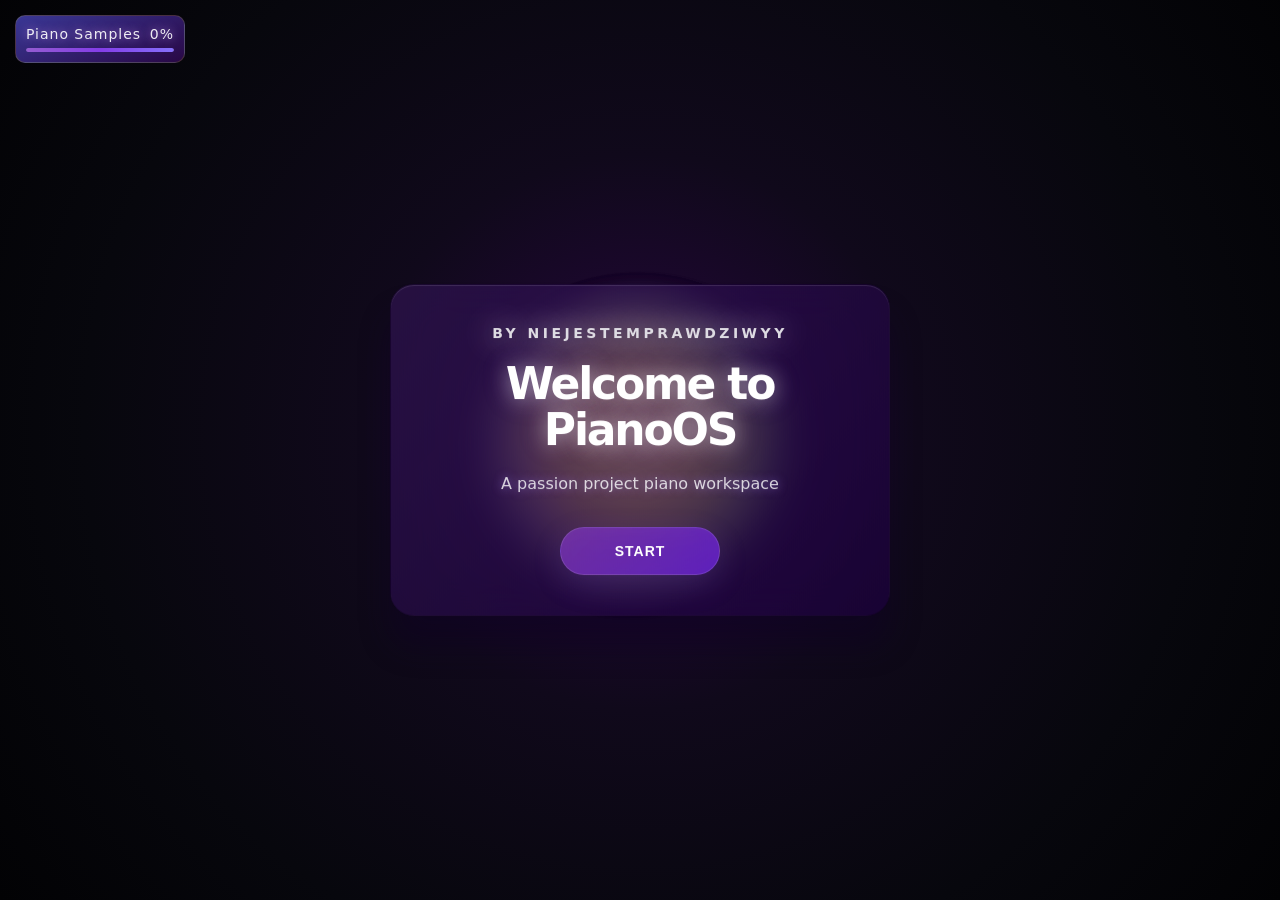
==== commit 0b8f310f: "PianoOS 2.0" ====
--- a/index.html
+++ b/index.html
@@ -21,12 +21,12 @@
     <div id="pianoSampleLoader" class="sample-loader">
 
     <div class="sample-loader-text">
-        <span>Piano samples</span>
+        <span>Piano Samples</span>
         <span id="sampleLoaderPercent">0%</span>
     </div>
 
-    <div class="sample-loader-track">
-        <div id="sampleLoaderBar" class="sample-loader-bar"></div>
+    <div class="Fkinstoneocean">
+        <div id="sampleLoaderBar" class="sample-kurwa-bar"></div>
     </div>
 </div>
 
@@ -109,7 +109,7 @@
 
     <section class="pianoUI" id="pianoUI"
     >
-        <div class="appWindows" id="appWindows"> <!-- ***************** emojis copied from https://emojidb.org/ ******************-->
+        <div class="appWindows" id="app-windows"> <!-- ***************** emojis copied from https://emojidb.org/ ******************-->
 
         <section class="appWin" id="NotepadWin" data-app="Notepad">
             <header class="appWinTitlebar">
@@ -274,7 +274,7 @@
                                     <span class="metronomeBpmLabel">BPM</span>
                                 </div>
 
-                                <input type="range" class="metronome-slider" id="metronomeSlider" min="30" max="360" value="120">
+                                <input type="range" class="metronome-ślizgacz-kurwijsyn" id="metronome-ślizgacz-kurwijsyn-jr" min="30" max="360" value="120">
                                     <div class="metronome-controls">
 
                                     <button id="metronomeStartStop" class="metronome-button">Start</button>
@@ -294,7 +294,7 @@
 
             <div class="topInfo">
 
-                <span id="topTekst"> <!-- customize to your will-->
+                <span id="topTekst"> <!-- customize to your will wowzie-->
                     CLICK MEEEEEEEEEEEEEE
                 </span>
                 <span class="hud-separator">
@@ -315,7 +315,7 @@
                         id="connectionIndicator"
                     ></span>
 
-                    <span id="midiStatus" class="midi-status">
+                    <span id="midiStatus" class="midiStatus">
                         Loading readiness status...
                     </span>
 
--- a/style.css
+++ b/style.css
@@ -1,23 +1,29 @@
 
-* {
+* 
+
+{
     box-sizing: border-box;
 }
 
 html,
-body {
+
+body 
+{
     width: 100%;
     height: 100%;
     margin: 0;
 }
 
-body {
+body 
+{
     overflow: hidden;
     font-family: system-ui, -apple-system, BlinkMacSystemFont, "Segoe UI", sans-serif;
-    background: #030308;
+    background: rgba(3, 3, 8, 1);
     color: white;
 }
 
-.screen1 {
+.screen1 
+{
     position: relative;
     width: 100vw;
     height: 100vh;
@@ -25,125 +31,84 @@
     isolation: isolate;
 }
 
-.background {
+.background 
+{
     position: absolute;
     inset: 0;
     overflow: hidden;
     --backgroundbrightness: 1;
-    background:
-        radial-gradient(
-            circle at 50% 48%,
-            #26063e 0%,
-            #10091b 35%,
-            #07070d 70%,
-            #020204 100%
-        );
-}
-
-.background::after {
+    background: radial-gradient( circle at 50% 48%,  rgb(38, 6, 62) 0%, rgb(16, 9, 27) 35%, rgba(7, 7, 13) 70%, rgba(2, 2, 4) 100%);
+}
+
+.background::after 
+{
     position: absolute;
     inset: -30%;
     z-index: 1;
     background:
-        radial-gradient(
-            circle at center,
-            rgba(110, 48, 180, 0.25) 7%,
-            rgba(50, 20, 80, 0.10) 32%,
-            transparent 65%
-        );
-
+    radial-gradient(circle at center, rgba(110, 48, 180, 0.25) 7%, rgba(50, 20, 80, 0.10) 32%, transparent 65%);
     pointer-events: none;
-
-    animation:
-        sidesPulse 4s ease-in-out infinite;
-}
-
-.background-vignette {
+    animation: sidesPulse 4s ease-in-out infinite;
+}
+
+.background-vignette 
+{
     position: absolute;
     inset: 0;
-
     z-index: 20;
-
     pointer-events: none;
-
-    background:
-        radial-gradient(
-            circle at center,
-            transparent 30%,
+    background: 
+    radial-gradient(circle at center, transparent 30%,
             rgba(0, 0, 0, 0.24) 65%,
             rgba(0, 0, 0, 0.82) 100%
         );
-
-    opacity:
-        calc(1 - var(--backgroundbrightness));
-}
-
-#starCanvas {
+    opacity: calc(1 - var(--backgroundbrightness));
+}
+
+#starCanvas 
+{
     position: absolute;
     inset: 0;
-
     z-index: 0;
-
     width: 100%;
     height: 100%;
-
     opacity: 0;
-
     pointer-events: none;
-
-    transition:
-        opacity 2s ease;
-}
-
-.background.post-impact #starCanvas {
+    transition: opacity 2s ease;
+}
+
+.background.post-impact #starCanvas 
+{
     opacity: 1;
 }
 
-#impactCanvas {
+#impactCanvas 
+{
     position: absolute;
     inset: 0;
-
     z-index: 15;
-
     width: 100%;
     height: 100%;
-
     pointer-events: none;
 }
 
-.swiec {
-    position: absolute;
-
+
+/*intro shit*/
+.swiec 
+{
+    position: absolute;
     top: 50%;
     left: 50%;
-
     width: var(--blobsize);
     height: var(--blobsize);
-
-    margin:
-        calc(var(--blobsize) / -2)
-        0
-        0
-        calc(var(--blobsize) / -2);
-
+    margin: calc(var(--blobsize) / -2) 0 0 calc(var(--blobsize) / -2);
     border-radius: 50%;
-
     opacity: 0.58;
-
     filter: blur(24px);
-
     pointer-events: none;
-
-    will-change:
-        transform,
-        opacity,
-        filter;
-
+    will-change: transform, opacity, filter;
     z-index: 2;
-
-    transition:
-        opacity 320ms ease,
-        filter 320ms ease;
+    transition: opacity 320ms ease, filter 320ms ease;
 }
 
 .glow1,
@@ -155,50 +120,56 @@
 .glow7 
 
 {
-    --blobsize:
-        min(20vw, 270px);
+    --blobsize: min(20vw, 270px);
 }
 /* MY WORK */
-.glow1 {
+.glow1 
+{
     background:
         radial-gradient(
             circle at 38% 40%,
-            #e46eff 0%,
-            #8b3ccc 35%,
-            #5e35bd 50%,
+            rgba(228, 110, 255, 1) 0%,
+            rgba(139, 60, 204, 1) 35%,
+            rgba(94, 53, 189, 1) 50%,
             transparent 72%
         );
 }
 
-.glow2 {
+.glow2 
+{
     background:
         radial-gradient(
             circle at 50% 45%,
-            #63fff0 0%,
-            #1ecbbd 33%,
-            #1683c4 50%,
+            rgba(99, 255, 240, 1) 0%,
+            rgba(30, 203, 189, 1) 33%,
+            rgba(22, 131, 196, 1) 50%,
             transparent 72%
         );
 }
 
-.glow3 {
+.glow3 
+{
     background:
         radial-gradient(
             circle at 45% 45%,
-            #ffe66b 0%,
-            #d39c20 34%,
-            #b36710 50%,
+            rgba(255, 230, 107, 1) 0%,
+            rgba(211, 156, 32, 1) 34%,
+            rgba(179, 103, 16, 1) 50%,
             transparent 72%
         );
 }
-/* ai because im too lazy to change all the colors myself*/
+/* ai because i wastoo lazy to change all the colors myself
+cauze like it was copy paste
+but change the colors
+and later slightly the gradients
+u know*/
 .glow4 {
     background:
         radial-gradient(
             circle at 45% 45%,
-            #c7ff84 0%,
-            #31d65d 34%,
-            #15af50 50%,
+            rgba(199, 255, 132, 1) 0%,
+            rgba(49, 214, 93, 1) 34%,
+            rgba(21, 175, 80, 1) 50%,
             transparent 72%
         );
 }
@@ -207,9 +178,9 @@
     background:
         radial-gradient(
             circle at 42% 45%,
-            #7376ff 0%,
-            #4144ec 35%,
-            #1933c8 50%,
+            rgba(115, 118, 255, 1) 0%,
+            rgba(65, 68, 236, 1) 35%,
+            rgba(25, 51, 200, 1) 50%,
             transparent 72%
         );
 }
@@ -217,9 +188,9 @@
     background:
         radial-gradient(
             circle at 42% 45%,
-            #ff5b66 0%,
-            #ed243d 35%,
-            #a31336 50%,
+            rgba(255, 91, 102, 1) 0%,
+            rgba(237, 36, 61, 1) 35%,
+            rgba(163, 19, 54, 1) 50%,
             transparent 72%
         );
 }
@@ -228,450 +199,750 @@
     background:
         radial-gradient(
             circle at 52% 42%,
-            #efff83 0%,
-            #cadb3d 34%,
-            #89a918 50%,
+            rgba(239, 255, 131, 1) 0%,
+            rgba(202, 219, 61, 1) 34%,
+            rgba(137, 169, 24, 1) 50%,
             transparent 72%
         );
 }
 
-
-
-
-
-
-
-
-
-
-
-
-.background.post-impact .swiec {
-    opacity: 0 !important;
+.background.post-impact .swiec 
+{
+    opacity: 0!important;
     filter: blur(60px) !important;
 }
 
-.background.post-impact::after {
+.background.post-impact::after 
+{
     animation: none;
-
     opacity: 0;
 }
 
-.implosion-core {
-    position: absolute;
-
+
+
+.welcomecard1 
+{
+    position:absolute;
+    left:  50%;
+    top:  50%; 
+    transform: 
+    translate(-50%, -50%);
+    z-index: 25;
+    width: min(500px, calc(100vw - 40px));
+    padding: 40px 40px;
+    border: 1px solid rgba(0, 0, 0, 0.181);
+    border-radius: 24px;
+    text-align: center;
+    background: linear-gradient( 135deg,rgba(52, 22, 88, 0.623), rgba(31, 0, 68, 0.616));
+    backdrop-filter: blur(20px);
+    box-shadow: 0 30px 30px rgba(15, 1, 36, 0.462), inset 0 1px 0 rgba(255, 255, 255, 0.117);
+    transition: opacity 0.7s ease, transform 1s cubic-bezier(0.2, 1, 0.3, 1), filter 1s ease;
+
+}
+
+.logo1
+{
+    margin-bottom: 20px;
+    font-size: 14px;
+    font-weight: 700;
+    letter-spacing: 0.25em;
+    text-transform: uppercase;
+    color: rgba(226, 224, 230, 0.985);
+    text-shadow: 0 0 30px rgb(250, 248, 248);
+
+
+}
+
+h1
+{
+margin: 0;
+font-size: clamp(30px, 5vw, 44px);
+letter-spacing: -0.05em;
+text-shadow: 0 0 20px rgba(255, 255, 255, 0.462), 0 0 30px rgba(188, 141, 241, 0.208);
+line-height: 1.05;
+}
+
+.jakistekst
+{
+    margin: 18px auto 30px;
+    max-width: 380px;
+    line-height: 1.6rem;
+    color: rgba(250, 250, 251, 0.819);
+    font-size: 1.6;
+    text-shadow: 0 0  10px rgba(144, 111, 222, 0.728);
+}
+
+.startButton
+{
+    position: relative;
+    min-width: 160px;
+    padding: 15px 30px;
+    border: 1px solid rgba(255, 255, 255, 0.117);
+    border-radius: 1000px;
+    color: white;
+    font-size: 14px;
+    font-weight: 700;
+    letter-spacing: 0.07em;
+    text-transform: uppercase;
+    cursor: pointer;
+    backdrop-filter: blur(10px);
+    background: linear-gradient( 135deg, rgba(132, 59, 189, 0.734),rgba(106, 37, 211, 0.841));
+
+    box-shadow:0 0 0 rgba(115, 65, 190, 0.1), 0 10px 30px rgba(120, 86, 189, 0.2);
+
+    transition: transform 0.25s ease, box-shadow 0.25s ease, filter 0.25s ease;
+
+
+}
+/* something something im human beep beep bop*/
+.startButton:hover
+{
+    transform: translateY(-2px);
+    filter: brightness(1.2);
+    box-shadow: 0 0 30px rgba(154, 84, 246, 0.598), 0 15px 40px rgba(42, 16, 76, 0.415);
+}
+
+.startButton:active
+{
+    transform: translateY(1px)
+    scale(0.97);
+
+}
+
+.startButton:disabled
+{
+    cursor:default;
+}
+
+
+/* do these
+{
+look more human
+i mean
+im recording it, well mostly, but also curious what these ai detectors can say
+edit: i guess?
+btw sample-kurwa-bar was flaged as ai name XDDDDDD*/
+
+
+/*
+but like
+what am i even supposed to say
+in these comments
+who needs comments in css?
+*/
+
+/* something idk
+piję sobie leszka free
+might type some random shi in polish */
+
+
+.implosion-core
+{
+    position: absolute;
     top: 50%;
     left: 50%;
-
     width: 100px;
     height: 100px;
-
-    margin:
-        -50px
-        0
-        0
-        -50px;
-
+    margin: -50px 0 0 -50px;
+    z-index: 10;
+    pointer-events:  none;
     border-radius: 50%;
-
+    opacity: 0.15;
+    transform: scale(0.35);
+    background:  radial-gradient(circle, rgb(250, 248, 248) 0%, rgba(209, 191, 237, 0.911) 12%, rgba(181, 127, 253, 0.728) 26%, rgba(93, 31, 200, 0.357) 45%, transparent 80%);
+    filter: blur(7px);
+    box-shadow: 0 0 30px rgba(174, 120, 255, 0.258), 0 0 80px rgba(156, 91, 255, 0.841);
+    will-change: transform, opacity, filter;
+    }
+
+.impact-flash
+{
+    position: absolute;
+    inset: 0;
+    z-index: 18;
+    pointer-events: none;
+    opacity: 0;
+    background: radial-gradient( circle,
+     rgb(255, 251, 251) 0%, rgba(208, 180, 234, 0.80), rgba(161, 118, 197, 0.64) 10%, transparent 60%);
+}
+
+
+
+
+
+/* 
+these comments gonna be retarded
+
+idc*/
+
+.pianoUI
+{
+    opacity: 0;
+    visibility: hidden;
+    position: fixed;
+    inset: 0;
+    z-index: 40;
+    overflow: hidden;
+    pointer-events: none;
+    transform: scale(1.01)
+    translateY(13px);
+    filter: blur(10px);
+    transition: opacity 1.1s ease, transform 1.2s cubic-bezier(0.16, 1, 0.3, 1), filter 1.1s ease,visibility 0s linear 1.1s;
+}
+
+.pianoUI.visible
+{
+    opacity: 1;
+    visibility: visible;
+    pointer-events: auto;
+    transform: scale(1) translateY(0);
+    filter: blur(0);
+    transition-delay: 0s;
+}
+
+.sample-loader
+{
+    position: fixed;
+    top: 15px;
+    left: 15px;
+    z-index: 222;
+    width: 170px;
+    padding: 10px 10px 10px;
+    border: 1px solid rgba(202, 196, 19, 0.188);
+    border-radius: 10px;
+    background:linear-gradient(2137deg, rgb(41, 8, 70), rgb(58, 56, 149));
+    transition: opacity 1.1s ease, transform 1.2s cubic-bezier(0.16, 1, 0.3, 1), filter 1.1s ease,visibility 0s linear 1.1s;
+}
+
+/*yo, stardance is continuing 
+it's 1 month longer
+damn
+kinjda cool
+*/
+.sample-loader.complete
+{
+    opacity: 0;
+    transform: translateY(-5px);
+
+}
+
+.sample-loader-text
+{
+    display: flex;
+    letter-spacing: 0.07em; /*this, is some fine function, dareth i say*/
+    justify-content: space-between;
+    margin-bottom: 6px;
+    color: rgba(250, 250, 251, 0.932);
+    font-size: 14px;
+    text-shadow: 0 0 10px rgba(175, 125, 216, 0.97);
+}
+.Fkinstoneocean
+{
+    /*wanna know why am i even adding this?
+welp, exepct that its pretty common in sites like soundtrap and etc., some people checking
+these project might not have the attention span
+like man, i saw one guy mash random keys before 
+and why wasn't there any sound
+i wrote it in my readme
+thought about adding it later
+but did it anyway
+this project is already (25.09) like 23h
+for web os 1
+let me break free from this stone ocean
+heeey
+might change some names to references
+like
+no one really cares if the code's barely readable*/
+
+
+    height: 4px;
+    overflow: hidden;
+    border-radius: 2137px;
+    background: rgba(255, 255, 255, 0.141);
+}
+/*kangurek kao ahh code*/
+.sample-kurwa-bar
+{
+    width: auto;
+    height: 100%;
+    border-radius: inherit;
+    transition: width 0.2s ease;
+    box-shadow: 0 0 8px rgba(106, 37, 211, 0.841);
+    background: linear-gradient(90deg, rgba(148, 92, 208), rgba(132, 62, 231), rgba(134, 113, 251));
+}
+/*actually? might change the names
+to either polish swears or references
+lol
+*/
+
+.piano-area 
+{
+    position: absolute;
+    left: 0;
+    right: 0;
+    bottom: 0;
+    z-index: 50;
+    width: 100%;
+    height: clamp(145px, 22.5vh, 243px);
+    padding: 0 16px 0;
+    transform: translateY(0);
+    transition: transform 700ms cubic-bezier(0.16, 1, 0.3, 1);
+}
+
+.piano-area.keyboard-hidden 
+{
+    transform:translateY(100%);
+}
+
+.piano 
+{
+    position: relative;
+    width: 100%;
+    height: 100%;
+    overflow: visible;
+    border: 1px solid rgba(255,255,255,0.10);
+    border-bottom: 0;
+    border-radius: 16px 16px 0 0;
+    background: linear-gradient(to bottom, rgba(12,11,20,0.96), rgba(3,3,8,0.99));
+    box-shadow: 0 -24px 80px rgba(0,0,0,0.62), inset 0 1px 0 rgba(253, 252, 252, 0.07);
+}
+
+.piano-keys 
+{
+    position: relative;
+    width: 100%;
+    height: 100%;
+}
+
+.key 
+{
+    position: absolute;
+    user-select: none;
+    touch-action: none;
+    cursor: pointer;
+    transition: transform 80ms ease, box-shadow 120ms ease, filter 120ms ease;
+}
+
+.key.white {
+    bottom: 0;
+
+    height: 100%;
+
+    border:
+        1px solid
+        rgba(10,10,15,0.85);
+
+    border-radius:
+        0 0 7px 7px;
+
+    background: linear-gradient( to bottom,rgba(255, 255, 255, 1) 0%,rgba(238, 238, 238, 1) 55%, rgba(207, 207, 207, 1) 100%); /*@@@*/
+    box-shadow: inset 0 -5px 8px rgba(1, 1, 1, 0.12);
+     z-index: 1;
+}
+
+.key.black 
+{
+    top: 0;
+    height: 62%;
+    border: 1px solid rgba(255,255,255,0.07);
+    border-radius: 0 0 5px 5px;
+    background:linear-gradient( to bottom, rgb(38, 35, 52), rgb(25, 22, 43) 75%,rgb(10, 9, 19) 100%);/*@@@*/
+    box-shadow:inset 0 -3px 5px rgba(0,0,0,0.6), 0 6px 8px rgba(0,0,0,0.45);
     z-index: 10;
-
+}
+
+.key.white.active 
+{/*yaa ill add colors to choose in future8
+    mayvbe*/
+    z-index: 8;
+    transform:  translateY(4px);
+    background: linear-gradient( to bottom, rgba(255,255,255), rgb(220, 199, 255) 60%, rgb(186, 150, 254) 100%); /*@@@*/
+    box-shadow:inset 0 4px 8px rgba(80,40,160,0.18) ,0 -5px 22px rgba(185,120,255,0.78), 0 -14px 54px  rgba(130,70,255,0.42); /*@@@*/
+    filter: brightness(1.08);
+}
+
+.key.black.active 
+{
+    z-index: 11;
+    transform:translateY(4px);
+    background: linear-gradient( to bottom, rgb(178, 130, 255), rgb(87, 44, 156), rgb(18, 4, 41));/*@@@*/ 
+    box-shadow: 0 -5px 18px rgba(151, 90, 255, 0.93), 0 -13px 42px rgba(116, 65, 255, 0.502);/*@@@*/
+    filter: brightness(1.25);
+}
+
+.key-label 
+{
+    position: absolute;
+    left: 50%;
+    bottom: 11px;
+    transform:translateX(-50%);
+    white-space: nowrap;
     pointer-events: none;
-
-    opacity: 0.12;
-
-    transform:
-        scale(0.35);
-
-    background:
-        radial-gradient(
-            circle,
-            rgba(255,255,255,1) 0%,
-            rgba(232,190,255,0.95) 12%,
-            rgba(164,78,255,0.72) 26%,
-            rgba(94,27,170,0.35) 45%,
-            transparent 72%
-        );
-
-    filter:
-        blur(7px);
-
-    box-shadow:
-        0 0 25px
-        rgba(220,160,255,0.25),
-
-        0 0 80px
-        rgba(150,70,255,0.18);
-
-    will-change:
-        transform,
-        opacity,
-        filter;
-}
-
-.impact-flash {
+    font-size: 9px;
+    font-weight: 600;
+    letter-spacing: 0.02em;
+    color: rgba(30,25,40,0.48);
+    transition: color 100ms ease, text-shadow 100ms ease;
+}
+
+.key.black .key-label 
+{
+    bottom: 7px;
+    font-size: 7px;
+    color: rgba(255,255,255,0.42);
+}
+
+.key.active .key-label 
+{
+    color: rgba(255,255,255,0.95);
+    text-shadow: 0 0 8px rgba(190,140,255,0.8);
+}
+
+.app-windows
+{
     position: absolute;
     inset: 0;
-
-    z-index: 18;
-
+    z-index: 89; /*berliner mauer*/
     pointer-events: none;
-
-    opacity: 0;
-
-    background:
-        radial-gradient(
-            circle at center,
-            rgba(255,255,255,0.98) 0%,
-            rgba(226,188,255,0.72) 7%,
-            rgba(160,80,255,0.28) 22%,
-            transparent 60%
-        );
-}
-
-.welcomecard1 {
-    position: absolute;
-
+}
+
+.appWin 
+{
+    position: absolute;
     left: 50%;
     top: 50%;
-
-    transform:
-        translate(-50%, -50%);
-
-    z-index: 30;
-
-    width:
-        min(
-            520px,
-            calc(100vw - 40px)
-        );
-
-    padding:
-        42px 38px;
-
-    border:
-        1px solid
-        rgba(255,255,255,0.11);
-
-    border-radius: 24px;
-
-    text-align: center;
-
-    background:
-        linear-gradient(
-            145deg,
-            rgba(68, 31, 112, 0.48),
-            rgba(18, 8, 34, 0.62)
-        );
-
-    backdrop-filter:
-        blur(22px);
-
-    box-shadow:
-        0 20px 80px
-        rgba(0,0,0,0.45),
-
-        inset 0 1px 0
-        rgba(255,255,255,0.08);
-
-    transition:
-        opacity 0.8s ease,
-        transform 1s
-        cubic-bezier(
-            0.16,
-            1,
-            0.3,
-            1
-        ),
-        filter 1s ease;
-}
-
-.logo1 {
-    margin-bottom: 28px;
-
-    font-size: 14px;
-    font-weight: 700;
-
-    letter-spacing: 0.25em;
-
-    text-transform: uppercase;
-
-    color:
-        rgba(225, 207, 242, 0.68);
-}
-
-h1 {
-    margin: 0;
-
-    font-size:
-        clamp(32px, 5vw, 54px);
-
-    line-height: 1.05;
-
-    letter-spacing: -0.04em;
-
-    text-shadow:
-        0 0 34px
-        rgba(255, 255, 255, 0.28),
-
-        0 0 24px
-        rgba(194, 143, 255, 0.3);
-}
-
-.jakistekst {
-    margin:
-        18px auto
-        30px;
-
-    max-width: 380px;
-
-    font-size: 15px;
-
-    line-height: 1.6;
-
-    color:
-        rgba(255,255,255,0.58);
-}
-
-.startButton {
-    position: relative;
-
-    min-width: 160px;
-
-    padding:
-        14px 28px;
-
-    border:
-        1px solid
-        rgba(255,255,255,0.18);
-
-    border-radius: 999px;
-
-    color: white;
-
-    font-size: 14px;
-    font-weight: 700;
-
-    letter-spacing: 0.08em;
-
-    text-transform: uppercase;
-
-    cursor: pointer;
-
-    background:
-        linear-gradient(
-            135deg,
-            rgba(155,77,255,0.95),
-            rgba(90,48,200,0.90)
-        );
-
-    box-shadow:
-        0 0 0
-        rgba(160,90,255,0),
-
-        0 10px 30px
-        rgba(80,30,180,0.25);
-
-    transition:
-        transform 0.25s ease,
-        box-shadow 0.25s ease,
-        filter 0.25s ease;
-}
-
-.startButton:hover {
-    transform:
-        translateY(-2px);
-
-    filter:
-        brightness(1.12);
-
-    box-shadow:
-        0 0 30px
-        rgba(176,93,255,0.35),
-
-        0 12px 40px
-        rgba(80,30,180,0.35);
-}
-
-.startButton:active {
-    transform:
-        translateY(1px)
-        scale(0.98);
-}
-
-.startButton:disabled {
-    cursor: default;
-}
-
-.pianoUI {
-    position: fixed;
-    inset: 0;
-
-    z-index: 40;
-
+    width: 420px;
+    min-height: 260px;
+    display: flex;
+    flex-direction: column;
     overflow: hidden;
-
+    pointer-events: auto;
+    border:1px solid rgba(252, 250, 250, 0.16);
+    border-radius: 18px;
+    background:linear-gradient(145deg,rgba(66, 31, 109, 0.68), rgba(17, 7, 33, 0.82));/*changable maybee? @@@*/
+   
+    backdrop-filter: blur(24px) saturate(130%);
+    box-shadow:0 25px 70px rgba(0, 0, 0, 0.45), inset 0 1px 0 rgba(255, 255, 255, 0.13), inset 0 -1px 0 rgba(0, 0, 0, 0.18);
     opacity: 0;
     visibility: hidden;
-
-    pointer-events: none;
-
-    transform:
-        scale(1.035)
-        translateY(12px);
-
-    filter: blur(10px);
-
-    transition:
-        opacity 1.1s ease,
-        transform 1.2s
-        cubic-bezier(
-            0.16,
-            1,
-            0.3,
-            1
-        ),
-        filter 1.1s ease,
-        visibility 0s linear 1.1s;
-}
-
-.pianoUI.visible {
+    transform:translate(-50%, -50%)scale(0.95);
+    transition: opacity 220ms ease, transform 280ms cubic-bezier(0.16, 1, 0.3, 1), visibility 220ms ease;
+}
+
+.appWin.active 
+{
+
     opacity: 1;
-
     visibility: visible;
-
-    pointer-events: auto;
-
-    transform:
-        scale(1)
-        translateY(0);
-
-    filter: blur(0);
-
-    transition-delay: 0s;
-}
-
-.piano-hud {
-    position: absolute;
-
-    top: 0;
-    left: 0;
-    right: 0;
-
-    z-index: 60;
-
+    transform: translate(-50%, -50%) scale(1);
+}
+.appWin.dragging 
+{
+    transition: none;
+}
+
+.appWinTitlebar 
+ {
+    user-select: none;
+    height: 46px;
+    display: flex;
+    align-items: center; 
+    justify-content: space-between;
+    padding: 0 10px 0 14px; /*kurwa chuj chuj kurwa*/
+    border-bottom:1px solid rgba(250, 249, 249, 0.09);
+    background: linear-gradient(to right, rgba(155, 77, 255, 0.22),rgba(63, 26, 104, 0.12));
+    cursor: grab;
+
+}
+.appWinTitlebar:active 
+{
+cursor: grabbing; 
+}
+.appWinTitle
+ {
+    display: flex;
+    align-items: center;
+    gap: 9px;
+    font-size: 14px;
+    font-weight: 600/*miliardów dolarów*/;
+    text-shadow: none; /*yet*/
+    color: rgba(255, 255, 255, 0.9);
+}
+
+.appWinIcon 
+{/*nic smiesznego nie mam*/
+    display: flex;
+    align-items: center;
+    justify-content: center;
+    width: 25px;
+    height: 25px;
+    border-radius: 5px;
+    background: rgba(155, 77, 255, 0.16);
+}
+.appWinControls 
+{
+    display: flex;
+    gap: 4px;
+}
+
+.appWinButton, .appWinControls button 
+{
+    width: 28px;
+    height: 28px;
+    padding: 0;
+    border: 1px solid rgba(155, 77, 255, 0.2);
+    border-radius: 50%;
+    color:rgba(255,255,255,0.55);
+    background: rgba(90, 43, 143, 0.22);
+    cursor: pointer;
+    font-size: 15px;
+    transition: color 0.18s ease;
+}
+
+.appWinButton:hover, .appWinControls button:hover 
+{
+    color: rgba(255, 255, 255);
+    background: rgba(155,77,255,0.36);
+    box-shadow: 0 0 12px rgba(155, 77, 255, 0.24);
+}
+
+.appWinButtonClose:hover 
+{
+    background: rgba(155,77,255,0.42);
+ color: rgba(250, 248, 248);
+}
+
+.appWinContent
+ {
+    flex: 1;
+    min-height: 0;
+    padding: 16px;
+}
+.notepadWin 
+{
+    padding: 0;
+}
+
+.notepad-textarea 
+{
+    width: 100%;
+    height: 100%;
+    min-height: 220px;
+    resize: none;
+    padding: 18px;
+    border: 0;
+    outline: none;
+    color: rgba(255,255,255,0.9);
+    font: 14px/1.6 Arial, sans-serif; /*comic sans and we ball*/
+    background:linear-gradient(to bottom, rgba(255,255,255,0.035), rgba(255,255,255,0.015));
+    caret-color: rgba(175, 132, 250, 0.944);
+}
+.notepad-textarea::placeholder 
+{
+   color: rgba(255,255,255,0.28);
+}
+
+.notepad-textarea:focus 
+{
+    background:linear-gradient(to bottom, rgba(255,255,255,0.045),rgba(255,255,255,0.018));
+}
+
+.metronomeBpm 
+ {
+    display: flex;
+    flex-direction: column;
+    align-items: center;
+    justify-content: center;
+    gap: 18px;
+}
+
+.metronomeBpmValue 
+{
+    font-size: 64px;
+    font-weight: 300;
+    line-height: 1;
+    letter-spacing: -0.05em;
+    color: rgba(255,255,255,0.95);
+    text-shadow:0 0 30px rgba(196, 145, 255, 0.253);
+}
+.metronomeBpmLabel
+ {
+    margin-top: 5px;
+    font-size: 10px;
+    font-weight: 600;
+    letter-spacing: 0.25em;
+    color: rgba(255, 255, 255, 0.398);
+}
+.metronome-ślizgacz-kurwijsyn
+{
+    width: 80%;
+    height: 8px;
+    appearance: none;
+    border-radius: 999px;
+    background:linear-gradient(91.11111deg,rgba(90, 48, 200, 0.78) 0%,rgba(155, 77, 255, 0.84) 55%, rgba(194, 111, 238, 0.92) 100%);
+    box-shadow: 0 0 14px rgba(155, 77, 255, 0.22), inset 0 1px 2px rgba(0, 0, 0, 0.342);
+    cursor: pointer;
+    margin-bottom: 16px;
+}
+
+.metronome-ślizgacz-kurwijsyn::-webkit-slider-thumb {
+    width: 18px;
+    height: 18px;
+    appearance: none;
+    border: 2px solid rgba(239, 218, 255, 0.95);
+    border-radius: 50%;
+    background:linear-gradient( 135deg, rgb(197, 129, 249), rgba(152, 60, 192, 0.9));
+    box-shadow: 0 0 12px rgba(194, 111, 238, 0.75); /*hole mole, perfect .75, with this slider none the less*/
+}
+/*jak mogłem kiedyś nawet na początku kodu używać # do kolorów? imagine
+rgba>
+theres some lore building here
+like]
+
+who can guess what's currently happening in my sick head*/
+.metronome-ślizgacz-kurwijsyn::-moz-range-thumb 
+{
+    width: 14px;
+    height: 14px;
+    border: 2px solid rgba(239, 218, 255, 0.95);
+    border-radius: 50%;
+    background: linear-gradient(145deg, rgb(198, 130, 246), rgb(107, 31, 137));
+    box-shadow:0 0 12px rgba(194, 111, 238, 0.75);
+}
+
+.metronome-buttons,
+.metronome-controls 
+{
+    display: flex;
+    align-items: center;
+    gap: 13px;
+    margin-top: 4px;
+}
+
+.metronome-buttons button,
+.metronome-controls button 
+{
+    min-width: 42px;
+    height: 42px;
+    border:1px solid rgba(155, 77, 255, 0.24);
+    border-radius: 50%;
+    color: rgba(255,255,255,0.78);
+    background: linear-gradient(145deg, rgba(155, 77, 255, 0.82), rgba(90, 48, 200, 0.78));
+    box-shadow: 0 5px 16px rgba(80, 30, 180, 0.2), inset 0 1px 0 rgba(255, 255, 255, 0.16);
+    cursor: pointer;
+    transition: transform 0.18s ease;
+}
+
+.metronome-buttons button:hover,
+.metronome-controls button:hover 
+{
+    background: linear-gradient( 145deg, rgba(175, 91, 255, 0.9), rgba(103, 57, 218, 0.86));
+    box-shadow: 0 0 14px rgba(155, 77, 255, 0.25);
+    transform: translateY(-1px);
+}
+
+.metronome-controls #metronomeStartStop 
+{
+    min-width: 92px;
+    padding: 0 18px;
+    border-radius: 999px;
+}
+
+.metronome-start 
+{
+    min-width: 110px;
+    padding: 11px 20px;
+    border: 1px solid rgba(255,255,255,0.12);
+    border-radius: 999px;
+    color: white;
+    background: linear-gradient(135deg, rgba(155,77,255,0.95), rgba(90,48,200,0.92));
+    cursor: pointer;
+    box-shadow: 0 10px 25px rgba(80,30,180,0.25), 0 0 18px rgba(155, 77, 255, 0.2);
+}
+
+.piano-hud
+{
+    position: relative;
+    z-index: 67; /*hmmm*/
     display: grid;
-
-    grid-template-columns:
-        1fr
-        auto
-        1fr;
-
+    grid-template-columns: 1fr auto 1fr;
     align-items: center;
-
     min-height: 70px;
-
-    padding:
-        14px 22px;
-
-    border-bottom:
-        1px solid
-        rgba(255,255,255,0.06);
-
-    background:
-        linear-gradient(
-            to bottom,
-            rgba(17, 7, 33, 0.88),
-            rgba(7, 3, 16, 0.7)
-        );
-
-    backdrop-filter:
-        blur(16px);
-
-    box-shadow:
-        0 8px 26px
-        rgba(5, 2, 12, 0.38),
-
-        inset 0 -1px 0
-        rgba(155, 77, 255, 0.14);
-}
-
-.headtekst {
-    font-size: 17px;
-
+    padding:14px 22px;
+    border-bottom:1px solid rgba(253, 250, 250, 0.067); /*hmmmmmm*/
+    background: linear-gradient(to bottom,rgba(17, 7, 33, 0.88),rgba(7, 3, 17, 0.67)); /*HMMMMM*/
+    backdrop-filter: blur(16px);
+    box-shadow: 0 8px 26px rgba(5, 2, 12, 0.38), inset 0 -1px 0 rgba(155, 77, 255, 0.14);
+
+
+}
+
+.headtekst 
+{
+    top: -3px;
+    position: relative;
+    font-size: 24px;
     font-weight: 700;
-
     letter-spacing: 0.18em;
-
     text-transform: uppercase;
-
-    color:
-        rgba(255,255,255,0.78);
-
-    text-shadow:
-        0 0 10px
-        rgba(229, 208, 251, 0.7);
-}
-
-.topInfo {
-    display: flex;
-
+    color: rgba(251, 248, 248, 0.78);
+    text-shadow:0 0 10px rgba(210, 169, 255, 0.67); /*okay enough*/
+}
+
+.topInfo 
+{
+    position: absolute;
+    left: 50%;
+    top: 50%;
+    transform: translate(-50%, -50%);
     align-items: center;
-
+    justify-content: center;
+    white-space: nowrap;
+
+    display: flex;
     gap: 10px;
-
     font-size: 12px;
-
-    color:
-        rgba(255,255,255,0.42);
-}
-
-.hud-separator {
+    color:rgba(255, 255, 255, 0.42);
+}
+
+.hud-separator
+ {
     opacity: 0.3;
 }
 
-.hud-right {
+.hud-right 
+{
     justify-self: end;
-
-    display: flex;
-
+    display: flex;
     align-items: center;
-
     gap: 14px;
 }
 
-.connectionStatus {
-    display: flex;
-
+.connectionStatus 
+{
+    position: absolute;
+    right: 190px;
+    top: 50%;
+    transform: translateY(-50%);
+    display: flex;
     align-items: center;
-
-    gap: 8px;
-    
+    gap: 7px;
     font-size: 11px;
-
-    color:
-        rgba(243, 243, 243, 0.5);
-        
-    
-}
-
-.connection-indicator {
+    color: rgba(249, 245, 245, 0.495);
+}
+
+.connection-indicator 
+{
     width: 7px;
     height: 7px;
-
     border-radius: 50%;
-
-    background:
-        rgba(129, 98, 185, 0.45);
-
-    box-shadow:
-        0 0 4px rgba(132, 101, 190, 0.15);
-
-    transition:
-        background 0.25s ease,
-        box-shadow 0.25s ease;
-}
-#midiStatus {
+    background: rgba(128, 98, 185, 0.445);
+    box-shadow: 0 0 4px rgba(132, 101, 190, 0.139);
+    transition:box-shadow 0.25s ease;
+}
+
+.midiStatus
+{
     font-size: 12px;
     color: rgba(255, 255, 255, 0.62);
     text-shadow:
@@ -679,1493 +950,435 @@
         0 0 14px rgba(196, 145, 255, 0.3);
 }
 
-#midiStatus.connected {
+.midiStatus.connected 
+{
     color: rgba(255, 255, 255, 0.92);
     text-shadow:
         0 0 8px rgba(255, 255, 255, 0.5),
         0 0 14px rgba(196, 145, 255, 0.3);
 }
 
-.connection-indicator.connected {
-    background:
-        rgb(214, 161, 255);
-
-    box-shadow:
-        0 0 8px rgba(214, 161, 255, 0.8);
-
-}
-
-.hud-actions {
+.connection-indicator.connected 
+{
+    background: rgba(214, 161, 255, 0.993);
+    box-shadow: 0 0 8px rgba(214, 161, 255, 0.8);
+
+}
+
+.hud-actions 
+{
+    position: absolute;
+    right: 18px;
+    top: 50%;
+    transform: translateY(-50%);
+
     display: flex;
     align-items: center;
-    gap: 8px;
-}
-#topTekst {
-    cursor: pointer;
-}
-
-.hud-actions button {
+    gap: 6px;
+}
+
+.hud-actions button 
+{
+    position: relative;
     width: 32px;
     height: 32px;
-
     padding: 0;
-
-    border:
-        1px solid
-        rgba(155, 77, 255, 0.26);
-
+    border: 1px solid rgba(155, 77, 255, 0.26);
     border-radius: 50%;
-
-    color:
-        rgba(255,255,255,0.72);
-
-    background:
-        rgba(109, 57, 171, 0.32);
-
+    color: rgba(255,255,255,0.72);
+    background: rgba(109, 57, 171, 0.32);
     cursor: pointer;
-
-    transition:
-        transform 0.2s ease,
-        color 0.2s ease;
-}
-
-.hud-actions button:hover {
-    transform:
-        translateY(-1px);
-
+    transition: transform 0.2s ease, color 0.2s ease;
+}
+
+.hud-actions button:hover 
+{
+    transform: translateY(-1px);
     color: white;
-
-    background:
-        rgba(155, 77, 255, 0.38);
-}
-
-.hide-vkeyboard {
+   background: rgba(155, 77, 255, 0.38);
+}
+
+.hide-vkeyboard 
+{
     margin-left: 5px;
-
-    color:
-        rgba(255,255,255,0.45) ;
-
-    background:
-        rgba(28, 9, 49, 0.48) ;
-
-    border-color:
-        rgba(255,255,255,0.08) ;
-
-    backdrop-filter:
-        blur(8px);
-
-    transition:
-        transform 0.45s
-        cubic-bezier(
-            0.16,
-            1,
-            0.3,
-            1
-        ),
-}
-
-.visualizer {
-    position: absolute;
-
+    color: rgba(255,255,255,0.45) ;
+    background: rgba(28, 9, 49, 0.48) ;
+    border-color: rgba(255,255,255,0.08) ;
+    backdrop-filter:blur(8px);
+    transition: transform 0.45s cubic-bezier(0.21, 1, 0.37, 1)
+}
+
+.visualizer 
+{
+    position: absolute;
     inset: 70px 0 0 0;
-
     overflow: hidden;
 }
-
-.visualizer-grid {
+.visualizer-grid 
+{
     position: absolute;
     inset: 0;
-
     opacity: 0.25;
-
-    background:
-        linear-gradient(
-            rgba(255,255,255,0.022) 1px,
-            transparent 1px
-        ),
-        linear-gradient(
-            90deg,
-            rgba(255,255,255,0.022) 1px,
-            transparent 1px
-        );
-
-    background-size:
-        50px 50px;
-
-    mask-image:
-        linear-gradient(
-            to bottom,
-            black,
-            transparent 88%
-        );
-}
-
-#noteCanvas {
-    position: absolute;
-    inset: 0;
-
-    width: 100%;
-    height: 100%;
-
-    pointer-events: none;
-}
-
-#particleCanvas {
+    background: linear-gradient(rgba(255,255,255,0.022) 1px,transparent 1px), linear-gradient(90deg,rgba(255,255,255,0.022) 1px, transparent 1px);
+    background-size:50px 50px;
+    mask-image:linear-gradient(to bottom, rgba(1,1,1),transparent 88%);
+}
+#notepadWindow 
+{
+    left: 32%;
+    top: 42%;
+}
+#metronomeWindow 
+{
+    left: 68%;
+    top: 42%;
+    width: 330px;
+    min-height: 290px;
+}
+.appDock 
+{
+    position: fixed;
+    top: 50%;
+    right: 18px;
+    z-index: 95;
+    display: flex;
+    flex-direction: column;
+    gap: 8px;
+    padding: 8px;
+    border: 1px solid rgba(255,255,255,0.08);
+    border-radius: 14px;
+    background: rgba(25, 10, 47, 0.78);
+    backdrop-filter: blur(16px);
+    box-shadow: 0 15px 40px rgba(0,0,0,0.30);
+    transform: translateY(-50%);
+}
+
+.dockButton 
+{
+    width: 42px;
+    height: 42px;
+    display: flex;
+    align-items: center;
+    justify-content: center;
+    padding: 0;
+    border: 1px solid rgba(255,255,255,0.08);
+    border-radius: 11px;
+    font-size: 18px;
+    color: rgba(255,255,255,0.72);
+    background: rgba(90, 43, 143, 0.24);
+    cursor: pointer;
+    transition: transform 0.2s ease, color 0.2s ease, box-shadow 0.2s ease;
+}
+
+.dockButton:hover 
+{
+    transform: translateX(-2px);
+    color: rgb(255, 254, 254);
+    background: rgba(155,77,255,0.3);
+    box-shadow: 0 0 18px rgba(155,77,255,0.18);
+}
+
+.dockButton:active 
+{
+    transform: scale(0.94);
+}
+
+.settings-container 
+{
+    display: flex;
+    flex-direction: column;
+    gap: 18px;
+}
+
+.settings-section 
+{
+    display: flex;
+    flex-direction: column;
+    gap: 18px;
+}
+
+.settings-section h3 
+{
+    margin: 0;
+    font-size: 12px;
+    font-weight: 600;
+    letter-spacing: 0.12em;
+    text-transform: uppercase;
+    color: rgba(255,255,255,0.46);
+}
+
+.setting-row 
+{
+    display: grid;
+    grid-template-columns: 1fr 130px;
+    align-items: center;
+    gap: 18px;
+    padding-bottom: 14px;
+    border-bottom: 1px solid rgba(255,255,255,0.06);
+}
+
+.setting-info 
+{
+    display: flex;
+    flex-direction: column;
+    gap: 4px;
+}
+.setting-info span 
+{
+    font-size: 13px;
+    color: rgba(255,255,255,0.88);
+}
+
+.setting-info small 
+{
+
+    font-size: 10px;
+    line-height: 1.4;
+    color: rgba(255,255,255,0.36);
+}
+
+.setting-row input[type="range"] 
+{
+    width: 130px;
+    accent-color: rgb(191, 119, 255);
+    cursor: pointer;
+}
+/*midi nga*/
+.tenpopup 
+{
     position: fixed;
     inset: 0;
-
-    z-index: 70;
-
-    width: 100%;
-    height: 100%;
-
-    pointer-events: none;
-}
-
-.piano-area {
-    position: absolute;
-
-    left: 0;
-    right: 0;
-    bottom: 0;
-
-    z-index: 50;
-
-    width: 100%;
-
-    height:
-        clamp(
-            145px,
-            22.5vh,
-            243px
-        );
-
-    padding:
-        0 16px 0;
-
-    transform:
-        translateY(0);
-
-    transition:
-        transform 700ms
-        cubic-bezier(
-            0.16,
-            1,
-            0.3,
-            1
-        );
-}
-
-.piano-area.keyboard-hidden {
-    transform:
-        translateY(100%);
-}
-
-.piano {
-    position: relative;
-
-    width: 100%;
-    height: 100%;
-
-    overflow: visible;
-
-    border:
-        1px solid
-        rgba(255,255,255,0.10);
-
-    border-bottom:
-        0;
-
-    border-radius:
-        16px 16px 0 0;
-
-    background:
-        linear-gradient(
-            to bottom,
-            rgba(12,11,20,0.96),
-            rgba(3,3,8,0.99)
-        );
-
-    box-shadow:
-        0 -24px 80px
-        rgba(0,0,0,0.62),
-
-        inset 0 1px 0
-        rgba(255,255,255,0.07);
-}
-
-.piano-keys {
-    position: relative;
-
-    width: 100%;
-    height: 100%;
-}
-
-.key {
-    position: absolute;
-
-    user-select: none;
-
-    touch-action: none;
-
-    cursor: pointer;
-
-    transition:
-        transform 80ms ease,
-        box-shadow 120ms ease,
-        filter 120ms ease;
-}
-
-.key.white {
-    bottom: 0;
-
-    height: 100%;
-
-    border:
-        1px solid
-        rgba(10,10,15,0.85);
-
-    border-radius:
-        0 0 7px 7px;
-
-    background:
-        linear-gradient(
-            to bottom,
-            #ffffff 0%,
-            #eeeeee 55%,
-            #cfcfcf 100%
-        );
-
-    box-shadow:
-        inset 0 -5px 8px
-        rgba(0,0,0,0.12);
-
-    z-index: 1;
-}
-
-.key.black {
-    top: 0;
-
-    height: 62%;
-
-    border:
-        1px solid
-        rgba(255,255,255,0.07);
-
-    border-radius:
-        0 0 5px 5px;
-
-    background:
-        linear-gradient(
-            to bottom,
-            #282630,
-            #0a0910 75%,
-            #020205 100%
-        );
-
-    box-shadow:
-        inset 0 -3px 5px
-        rgba(0,0,0,0.6),
-
-        0 6px 8px
-        rgba(0,0,0,0.45);
-
-    z-index: 10;
-}
-
-.key.white.active {
-    z-index: 8;
-
-    transform:
-        translateY(4px);
-
-    background:
-        linear-gradient(
-            to bottom,
-            #ffffff,
-            #e6d7ff 60%,
-            #b995ff 100%
-        );
-
-    box-shadow:
-        inset 0 4px 8px
-        rgba(80,40,160,0.18),
-
-        0 -5px 22px
-        rgba(185,120,255,0.78),
-
-        0 -14px 54px
-        rgba(130,70,255,0.42);
-
-    filter:
-        brightness(1.08);
-}
-
-.key.black.active {
-    z-index: 11;
-
-    transform:
-        translateY(4px);
-
-    background:
-        linear-gradient(
-            to bottom,
-            #9b74ff,
-            #432071 65%,
-            #13081f 100%
-        );
-
-    box-shadow:
-        0 -5px 18px
-        rgba(150,90,255,0.95),
-
-        0 -13px 42px
-        rgba(115,65,255,0.5);
-
-    filter:
-        brightness(1.25);
-}
-
-.key-label {
-    position: absolute;
-
-    left: 50%;
-
-    bottom: 11px;
-
-    transform:
-        translateX(-50%);
-
-    white-space: nowrap;
-
-    pointer-events: none;
-
-    font-size: 9px;
-
-    font-weight: 600;
-
-    letter-spacing: 0.02em;
-
-    color:
-        rgba(30,25,40,0.48);
-
-    transition:
-        color 100ms ease,
-        text-shadow 100ms ease;
-}
-
-.key.black .key-label {
-    bottom: 7px;
-
-    font-size: 7px;
-
-    color:
-        rgba(255,255,255,0.42);
-}
-
-.key.active .key-label {
-    color:
-        rgba(255,255,255,0.95);
-
-    text-shadow:
-        0 0 8px
-        rgba(190,140,255,0.8);
-}
-
-.tenpopup {
-    position: fixed;
-    inset: 0;
-
-    z-index: 100;
-
-    display: flex;
-
+    z-index: 101;
+    display: flex;
     align-items: center;
     justify-content: center;
-
     padding: 20px;
-
     opacity: 0;
     visibility: hidden;
-
     pointer-events: none;
-
-    background:
-        rgba(0,0,0,0.42);
-
-    backdrop-filter:
-        blur(10px);
-
-    transition:
-        opacity 0.35s ease,
-        visibility 0.35s ease;
-}
-
-.tenpopup.active {
+    background: rgba(0,0,0,0.42);
+    backdrop-filter: blur(10px);
+    transition: opacity 0.35s ease, visibility 0.35s ease;
+}
+
+.tenpopup.active 
+{
     opacity: 1;
-
     visibility: visible;
-
     pointer-events: auto;
 }
 
-.tenpopup-content {
-    width:
-        min(
-            480px,
-            100%
-        );
-
+.tenpopup-content 
+{
+    width: min( 480px, 100% );
     padding: 34px;
-
-    border:
-        1px solid
-        rgba(255,255,255,0.12);
-
+    border: 1px solid rgba(255,255,255,0.12);
     border-radius: 24px;
-
     text-align: center;
-
-     background:
-        linear-gradient(
-            145deg,
-            rgba(66, 31, 109, 0.76),
-            rgba(17, 7, 33, 0.84)
-        );
-    box-shadow:
-        0 30px 100px
-        rgba(0,0,0,0.55);
-
-    transform:
-        translateY(15px)
-        scale(0.98);
-
-    transition:
-        transform 0.4s
-        cubic-bezier(
-            0.16,
-            1,
-            0.3,
-            1
-        );
+     background: linear-gradient(145deg, rgba(66, 31, 109, 0.76), rgba(17, 7, 33, 0.84));
+    box-shadow: 0 30px 100px rgba(0,0,0,0.55);
+    transform:translateY(15px) scale(0.98);
+    transition: transform 0.4scubic-bezier(0.16, 1, 0.3, 1);
 }
 
 .tenpopup.active
-.tenpopup-content {
-    transform:
-        translateY(0)
-        scale(1);
-}
-
-.popup-icon {
+.tenpopup-content 
+{
+    transform: translateY(0) scale(1);
+}
+
+.popup-icon 
+{
     font-size: 42px;
-
     margin-bottom: 15px;
 }
 
-.tenpopup h2 {
-    margin:
-        0 0 12px;
-}
-
-.tenpopup p {
+.tenpopup h2 
+{
+    margin: 0 0 12px;
+}
+
+.tenpopup p 
+{
     margin: 0;
-
     line-height: 1.6;
-
-    color:
-        rgba(255,255,255,0.62);
-}
-
-.popup-actions {
-    display: flex;
-
+    color: rgba(255,255,255,0.62);
+}
+
+.popup-actions 
+{
+    display: flex;
     align-items: center;
     justify-content: center;
-
     gap: 12px;
-
     margin-top: 25px;
-
     flex-wrap: wrap;
 }
 
-.popup-actions button {
-    padding:
-        12px 20px;
-
-    border:
-        1px solid
-        rgba(255,255,255,0.13);
-
+.popup-actions button 
+{
+    padding: 12px 20px;
+    border: 1px solid rgba(255,255,255,0.13);
     border-radius: 999px;
-
     color: white;
-
     cursor: pointer;
-
-    background:
-        rgba(90, 43, 143, 0.24);
-
+    background:rgba(90, 43, 143, 0.24);
     transition: transform 0.2s ease;
 }
 
-.popup-actions button:hover {
-    transform:
-        translateY(-1px);
-
-    background:
-        rgba(155, 77, 255, 0.3);
-}
-
-#midiTAK {
-    background:
-        linear-gradient(
-            135deg,
-            #8c49ff,
-            #5632c9
-        );
-    box-shadow:
-         0 0 5px
-        rgba(141, 86, 228, 0.1),
-
-         0 0 5px
-        rgba(203, 186, 237, 0.1);
-}
-#midiTAK:hover {
-    background:
-        linear-gradient(
-            135deg,
-            #a86eff,
-            #6c4ac9
-        );
-    box-shadow:
-         0 0 12px
-        rgba(141, 86, 228, 0.2),
-
-         0 0 12px
-        rgba(203, 186, 237, 0.2);
-    transition:
-        transform 0.2s ease,
-        box-shadow 0.2s ease;
-}
-.popupMidiTak {
+.popup-actions button:hover 
+{
+    transform: translateY(-1px);
+    background:rgba(155, 77, 255, 0.3);
+}
+/*why is there so many edits with loki?
+cool series btw, but why exactly now?
+because of doomsday perhaps
+or maybe bc of the after credits scenes in encore
+
+loki had one of the best redemption arcs in all of cinema
+
+cool
+*/
+
+#midiTAK
+ {
+    background:linear-gradient(135deg, #8c49ff, #5632c9);
+    box-shadow: 0 0 5px rgba(141, 86, 228, 0.1), 0 0 5px rgba(203, 186, 237, 0.1);
+}
+#midiTAK:hover
+{
+    background: linear-gradient( 135deg, rgb(155, 125, 255), rgb(124, 77, 206));
+    box-shadow: 0 0 12px rgba(141, 86, 228, 0.2), 0 0 12px rgba(203, 186, 237, 0.2);
+    transition: transform 0.2s ease, box-shadow 0.2s ease;
+}
+
+.popupMidiTak 
+{
     position: fixed;
     top: 82px;
     right: 18px;
     z-index: 120;
     padding: 10px 14px;
-    border:
-        1px solid
-        rgba(255,255,255,0.10);
-
+    border: 1px solid rgba(255,255,255,0.10);
     border-radius: 12px;
-
-    background:
-        rgba(18,12,29,0.76);
-
-    backdrop-filter:
-        blur(12px);
-
-    box-shadow:
-        0 12px 35px
-        rgba(0,0,0,0.35);
-
+    background: rgba(18,12,29,0.76);
+    backdrop-filter: blur(12px);
+    box-shadow: 0 12px 35px rgba(0,0,0,0.35);
     opacity: 0;
     visibility: hidden;
-
-    transform:
-        translateY(-10px);
-
+    transform: translateY(-10px);
     pointer-events: none;
-
-    transition:
-        opacity 0.35s ease,
-        transform 0.35s ease,
-        visibility 0.35s ease;
-}
-
-.popupMidiTak.visible {
+    transition: opacity 0.35s ease, transform 0.35s ease, visibility 0.35s ease;
+}
+
+.popupMidiTak.visible 
+{
     opacity: 1;
-
     visibility: visible;
-
-    transform:
-        translateY(0);
-}
-
-.popupMidiTak p {
+    transform: translateY(0);
+}
+
+.popupMidiTak p     
+{
     margin: 0;
-
     font-size: 12px;
-
-    color:
-        rgba(255,255,255,0.82);
-}
-
-@keyframes sidesPulse {
-
-    0%,
-    100% {
+    color: rgba(255,255,255,0.82);
+}
+
+
+
+
+
+
+@keyframes sidesPulse 
+{
+
+    0%, 100% 
+    {
         opacity: 0.30;
-
-        transform:
-            scale(0.99);
+        transform: scale(0.99);
     }
 
-    50% {
+    50% 
+    {
         opacity: 0.44;
-
-        transform:
-            scale(1.015);
+        transform: scale(1.015);
     }
 }
 
-@media (max-width: 800px) {
-
-    .piano-hud {
-        grid-template-columns:
-            1fr
-            auto;
-
+@media (max-width: 800px) 
+{
+    
+    .piano-hud 
+    {
+        grid-template-columns: 1fr auto;
         gap: 8px;
-
         min-height: 62px;
-
-        padding:
-            10px 14px;
+        padding: 10px 14px;
     }
 
-    .topInfo {
+    .topInfo 
+    {
         display: none;
     }
-
-    .hud-right {
+    .hud-right 
+    {
         gap: 8px;
     }
-
- .connectionStatus {
-    margin-left: auto;
-    margin-right: 14px;
-    display: flex;
-    align-items: center;
-}
-
-    .visualizer {
+    .connectionStatus 
+    {
+        display: none;
+    }
+
+    .visualizer 
+    {
         inset: 62px;
     }
 
-    .piano-area {
-        height:
-            clamp(
-                130px,
-                21vh,
-                190px
-            );
-
+    .piano-area 
+    {
+        height: clamp(130px, 21vh, 190px);
         padding-left: 8px;
         padding-right: 8px;
     }
 
-    .piano {
+    .piano 
+    {
         border-radius:
             12px 12px 0 0;
     }
-
-    .key-label {
+    .key-label 
+    {
         bottom: 8px;
-
         font-size: 7px;
     }
 
-    .key.black .key-label {
+    .key.black .key-label
+     {
         bottom: 5px;
-
         font-size: 6px;
     }
 
-    .tenpopup-content {
-        padding:
-            28px 22px;
+    .tenpopup-content 
+    {
+        padding: 28px 22px;
     }
-}
-
-@media (prefers-reduced-motion: reduce) {
-
+
+
+}
+
+@media (prefers-reduced-motion: reduce) 
+{
     *,
     *::before,
-    *::after {
+    *::after 
+    {
         animation-duration: 0.01ms !important;
-
-        animation-iteration-count:
-            1 !important;
-
-        transition-duration:
-            0.01ms !important;
+        animation-iteration-count:1 !important;
+        transition-duration: 0.01ms !important;
+
     }
 }
 
-.sample-loader {
-    position: fixed;
-    top: 22px;
-    left: 50%;
-    z-index: 2137;
-    width: min(240px, calc(100vw - 32px));
-    padding: 12px 14px 13px;
-    border: 1px solid rgba(255, 255, 255, 0.14);
-    border-radius: 14px;
-    background: linear-gradient(135deg, rgba(24, 17, 44, 0.88), rgba(11, 25, 42, 0.82));
-    backdrop-filter: blur(16px) saturate(130%);
-    box-shadow: 0 12px 36px rgba(0, 0, 0, 0.28), 0 0 24px rgba(135, 96, 255, 0.12);
-    opacity: 1;
-    transform: translate(-50%, 0);
-    transition: opacity 260ms ease, visibility 260ms ease, transform 260ms ease;
-    pointer-events: none;
-}
-
-.sample-loader.complete {
-    opacity: 0;
-    visibility: hidden;
-    transform: translate(-50%, -8px);
-}
-
-.sample-loader-text {
-    display: flex;
-    justify-content: space-between;
-    gap: 10px;
-    margin-bottom: 8px;
-    font-size: 11px;
-    font-weight: 600;
-    letter-spacing: 0.04em;
-    color: rgba(255, 255, 255, 0.74);
-}
-
-.sample-loader-track {
-    height: 4px;
-    overflow: hidden;
-    border-radius: 999px;
-    background: rgba(255, 255, 255, 0.1);
-}
-
-.sample-loader-bar {
-    width: 0;
-    height: 100%;
-    border-radius: inherit;
-    background: linear-gradient(90deg, #8d6cff, #71d8ff);
-    box-shadow: 0 0 12px rgba(113, 216, 255, 0.6);
-    transition: width 160ms ease;
-}
-
-.app-windows {
-    position: absolute;
-
-    inset: 0;
-
-    z-index: 80;
-
-    pointer-events: none;
-}
-
-.appWin {
-    position: absolute;
-
-    left: 50%;
-    top: 50%;
-
-    width: 420px;
-    min-height: 260px;
-
-    display: flex;
-
-    flex-direction: column;
-
-    overflow: hidden;
-
-    pointer-events: auto;
-
-    border:
-        1px solid
-        rgba(255, 255, 255, 0.16);
-
-    border-radius: 18px;
-
-    background:
-        linear-gradient(
-            145deg,
-            rgba(66, 31, 109, 0.68),
-            rgba(17, 7, 33, 0.82)
-        );
-
-    backdrop-filter:
-        blur(24px)
-        saturate(130%);
-
-    box-shadow:
-        0 25px 70px
-        rgba(0, 0, 0, 0.45),
-
-        inset 0 1px 0
-        rgba(255, 255, 255, 0.13),
-
-        inset 0 -1px 0
-        rgba(0, 0, 0, 0.18);
-
-    opacity: 0;
-
-    visibility: hidden;
-
-    transform:
-        translate(-50%, -50%)
-        scale(0.95);
-
-    transition:
-        opacity 220ms ease,
-        transform 280ms
-        cubic-bezier(
-            0.16,
-            1,
-            0.3,
-            1
-        ),
-        visibility 220ms ease;
-}
-
-.appWin.active {
-
-    opacity: 1;
-
-    visibility: visible;
-
-    transform:
-        translate(-50%, -50%)
-        scale(1);
-}
-
-.appWin.dragging {
-
-    transition: none;
-}
-
-.appWinTitlebar {
-
-    height: 46px;
-
-    display: flex;
-
-    align-items: center;
-
-    justify-content: space-between;
-
-    padding:
-        0 10px 0 14px;
-
-    border-bottom:
-        1px solid
-        rgba(255, 255, 255, 0.09);
-
-    background:
-        linear-gradient(
-            to right,
-            rgba(155, 77, 255, 0.22),
-            rgba(63, 26, 104, 0.12)
-        );
-
-    user-select: none;
-
-    cursor: grab;
-}
-
-.appWinTitlebar:active {
-    cursor: grabbing;
-}
-
-.appWinTitle {
-
-    display: flex;
-
-    align-items: center;
-
-    gap: 9px;
-
-    font-size: 13px;
-
-    font-weight: 600;
-
-    color:
-        rgba(255, 255, 255, 0.9);
-}
-
-.appWinIcon {
-
-    display: flex;
-
-    align-items: center;
-    justify-content: center;
-
-    width: 24px;
-    height: 24px;
-
-    border-radius: 7px;
-
-    background:
-        rgba(155, 77, 255, 0.16);
-}
-
-.appWinControls {
-
-    display: flex;
-
-    gap: 4px;
-}
-
-.appWinButton,
-.appWinControls button {
-
-    width: 28px;
-    height: 28px;
-
-    padding: 0;
-
-    border:
-        1px solid
-        rgba(155, 77, 255, 0.2);
-
-    border-radius: 50%;
-
-    color:
-        rgba(255,255,255,0.55);
-
-    background:
-        rgba(90, 43, 143, 0.22);
-
-    cursor: pointer;
-
-    font-size: 15px;
-
-    transition:
-        color 0.18s ease;
-}
-
-.appWinButton:hover,
-.appWinControls button:hover {
-
-    color: white;
-
-    background:
-        rgba(155,77,255,0.36);
-
-    box-shadow:
-        0 0 12px
-        rgba(155, 77, 255, 0.24);
-}
-
-.appWinButtonClose:hover {
-
-    background:
-        rgba(155,77,255,0.42);
-
-    color:
-        #f1ddff;
-}
-
-.appWinContent {
-
-    flex: 1;
-
-    min-height: 0;
-
-    padding: 16px;
-}
-
-.notepadWin {
-    padding: 0;
-}
-
-.notepad-textarea {
-
-    width: 100%;
-    height: 100%;
-
-    min-height: 220px;
-
-    resize: none;
-
-    padding: 18px;
-
-    border: 0;
-
-    outline: none;
-
-    color:
-        rgba(255,255,255,0.9);
-
-    font:
-        14px/1.6
-        Arial,
-        sans-serif;
-
-    background:
-        linear-gradient(
-            to bottom,
-            rgba(255,255,255,0.035),
-            rgba(255,255,255,0.015)
-        );
-
-    caret-color:
-        #d6b7ff;
-}
-
-.notepad-textarea::placeholder {
-
-    color:
-        rgba(255,255,255,0.28);
-}
-
-.notepad-textarea:focus {
-
-    background:
-        linear-gradient(
-            to bottom,
-            rgba(255,255,255,0.045),
-            rgba(255,255,255,0.018)
-        );
-}
-
-.metronomeBpm {
-    display: flex;
-    flex-direction: column;
-    align-items: center;
-    justify-content: center;
-    gap: 18px;
-}
-
-.metronomeBpmValue {
-
-    font-size: 64px;
-
-    font-weight: 300;
-
-    line-height: 1;
-
-    letter-spacing: -0.05em;
-
-    color:
-        rgba(255,255,255,0.95);
-
-    text-shadow:
-        0 0 30px
-        rgba(196,145,255,0.25);
-}
-
-.metronomeBpmLabel {
-
-    margin-top: 5px;
-
-    font-size: 10px;
-
-    font-weight: 600;
-
-    letter-spacing: 0.25em;
-
-    color:
-        rgba(255,255,255,0.42);
-}
-
-.metronome-slider {
-
-    width: 80%;
-
-    height: 8px;
-
-    appearance: none;
-
-    border-radius: 999px;
-
-    background:
-        linear-gradient(
-            90deg,
-            rgba(90, 48, 200, 0.78) 0%,
-            rgba(155, 77, 255, 0.84) 55%,
-            rgba(194, 111, 238, 0.92) 100%
-        );
-
-    box-shadow:
-        0 0 14px
-        rgba(155, 77, 255, 0.22),
-
-        inset 0 1px 2px
-        rgba(0, 0, 0, 0.35);
-
-    cursor: pointer;
-
-    margin-bottom: 16px;
-}
-
-.metronome-slider::-webkit-slider-thumb {
-    width: 18px;
-    height: 18px;
-
-    appearance: none;
-
-    border: 2px solid
-        rgba(239, 218, 255, 0.95);
-
-    border-radius: 50%;
-
-    background:
-        linear-gradient(
-            145deg,
-            #d18aff,
-            #7929a9
-        );
-
-    box-shadow:
-        0 0 12px
-        rgba(194, 111, 238, 0.75);
-}
-
-.metronome-slider::-moz-range-thumb {
-    width: 14px;
-    height: 14px;
-
-    border: 2px solid
-        rgba(239, 218, 255, 0.95);
-
-    border-radius: 50%;
-
-    background:
-        linear-gradient(
-            145deg,
-            #d18aff,
-            #7929a9
-        );
-
-    box-shadow:
-        0 0 12px
-        rgba(194, 111, 238, 0.75);
-}
-
-.metronome-buttons,
-.metronome-controls {
-
-    display: flex;
-
-    align-items: center;
-
-    gap: 13px;
-
-    margin-top: 4px;
-}
-
-.metronome-buttons button,
-.metronome-controls button {
-
-    min-width: 42px;
-    height: 42px;
-
-    border:
-        1px solid
-        rgba(155, 77, 255, 0.24);
-
-    border-radius: 50%;
-
-    color:
-        rgba(255,255,255,0.78);
-
-    background:
-        linear-gradient(
-            145deg,
-            rgba(155, 77, 255, 0.82),
-            rgba(90, 48, 200, 0.78)
-        );
-
-    box-shadow:
-        0 5px 16px
-        rgba(80, 30, 180, 0.2),
-
-        inset 0 1px 0
-        rgba(255, 255, 255, 0.16);
-
-    cursor: pointer;
-
-    transition:
-        transform 0.18s ease;
-}
-
-.metronome-buttons button:hover,
-.metronome-controls button:hover {
-
-    background:
-        linear-gradient(
-            145deg,
-            rgba(175, 91, 255, 0.9),
-            rgba(103, 57, 218, 0.86)
-        );
-
-    box-shadow:
-        0 0 14px
-        rgba(155, 77, 255, 0.25);
-
-    transform:
-        translateY(-1px);
-}
-
-.metronome-controls #metronomeStartStop {
-    min-width: 92px;
-
-    padding:
-        0 18px;
-
-    border-radius: 999px;
-}
-
-.metronome-start {
-
-    min-width: 110px;
-
-    padding: 11px 20px;
-
-    border:
-        1px solid
-        rgba(255,255,255,0.12);
-
-    border-radius: 999px;
-
-    color: white;
-
-    background:
-        linear-gradient(
-            135deg,
-            rgba(155,77,255,0.95),
-            rgba(90,48,200,0.92)
-        );
-
-    cursor: pointer;
-
-    box-shadow:
-        0 10px 25px
-        rgba(80,30,180,0.25),
-
-        0 0 18px
-        rgba(155, 77, 255, 0.2);
-}
-
-#notepadWindow {
-
-    left: 32%;
-
-    top: 42%;
-}
-
-#metronomeWindow {
-
-    left: 68%;
-
-    top: 42%;
-
-    width: 330px;
-
-    min-height: 290px;
-}
-
-.appDock {
-    position: fixed;
-
-    top: 50%;
-    right: 18px;
-
-    z-index: 95;
-
-    display: flex;
-
-    flex-direction: column;
-
-    gap: 8px;
-
-    padding: 8px;
-
-    border:
-        1px solid
-        rgba(255,255,255,0.08);
-
-    border-radius: 14px;
-
-    background:
-        rgba(25, 10, 47, 0.78);
-
-    backdrop-filter:
-        blur(16px);
-    box-shadow:
-        0 15px 40px
-        rgba(0,0,0,0.30);
-
-    transform:
-        translateY(-50%);
-}
-
-.dockButton {
-    width: 42px;
-    height: 42px;
-
-    display: flex;
-
-    align-items: center;
-    justify-content: center;
-
-    padding: 0;
-
-    border:
-        1px solid
-        rgba(255,255,255,0.08);
-
-    border-radius: 11px;
-
-    font-size: 18px;
-
-    color:
-        rgba(255,255,255,0.72);
-
-    background:
-        rgba(90, 43, 143, 0.24);
-
-    cursor: pointer;
-
-    transition:
-        transform 0.2s ease,
-        color 0.2s ease,
-        box-shadow 0.2s ease;
-}
-
-.dockButton:hover {
-    transform:
-        translateX(-2px);
-
-    color: white;
-
-    background:
-        rgba(155,77,255,0.3);
-
-    box-shadow:
-        0 0 18px
-        rgba(155,77,255,0.18);
-}
-
-.dockButton:active {
-    transform:
-        scale(0.94);
-}
-
-.settings-container {
-    display: flex;
-
-    flex-direction: column;
-
-    gap: 18px;
-}
-
-.settings-section {
-    display: flex;
-
-    flex-direction: column;
-
-    gap: 18px;
-}
-
-.settings-section h3 {
-
-    margin: 0;
-
-    font-size: 12px;
-
-    font-weight: 600;
-
-    letter-spacing: 0.12em;
-
-    text-transform: uppercase;
-
-    color:
-        rgba(255,255,255,0.46);
-}
-
-.setting-row {
-
-    display: grid;
-
-    grid-template-columns:
-        1fr
-        130px;
-
-    align-items: center;
-
-    gap: 18px;
-
-    padding-bottom: 14px;
-
-    border-bottom:
-        1px solid
-        rgba(255,255,255,0.06);
-}
-
-.setting-info {
-
-    display: flex;
-
-    flex-direction: column;
-
-    gap: 4px;
-}
-
-.setting-info span {
-
-    font-size: 13px;
-
-    color:
-        rgba(255,255,255,0.88);
-}
-
-.setting-info small {
-
-    font-size: 10px;
-
-    line-height: 1.4;
-
-    color:
-        rgba(255,255,255,0.36);
-}
-
-.setting-row input[type="range"] {
-
-    width: 130px;
-
-    accent-color:
-        #a86cff;
-
-    cursor: pointer;
-}
-.piano-hud {
-    display: grid;
-    grid-template-columns: auto 1fr auto auto;
-    align-items: center;
-}
-
-.piano-hud .headtekst {
-    grid-column: 1;
-}
-
-.piano-hud .topInfo {
-    grid-column: 2;
-    justify-self: center;
-}
-
-.piano-hud .connectionStatus {
-    grid-column: 3;
-    justify-self: end;
-    margin-right: 14px;
-}
-
-.piano-hud .hud-actions {
-    grid-column: 4;
-    justify-self: end;
-}
-/* yeah, done some random things to hold it stable, it's like putting duct tape on a trainrack
-this seriously need to be remade because daaamn */
+/*HELLLL YEAHHHHH*/
